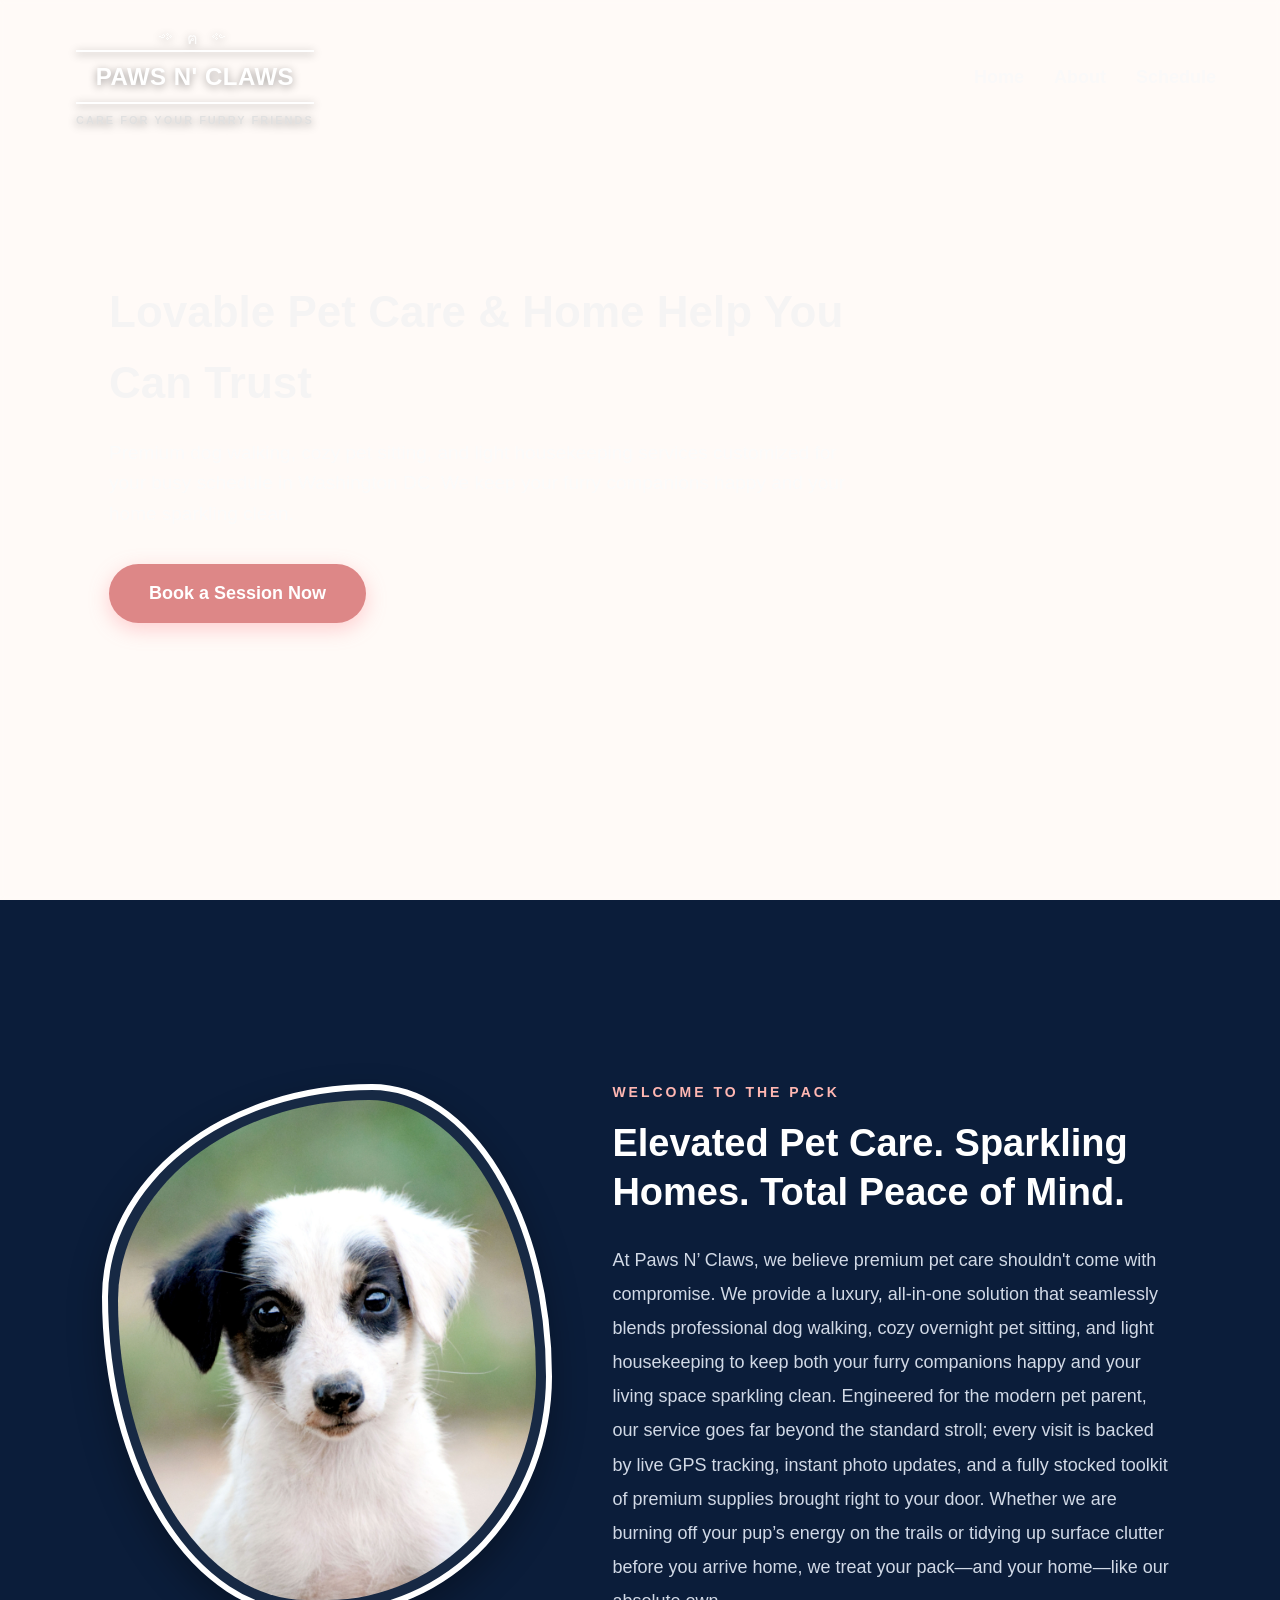
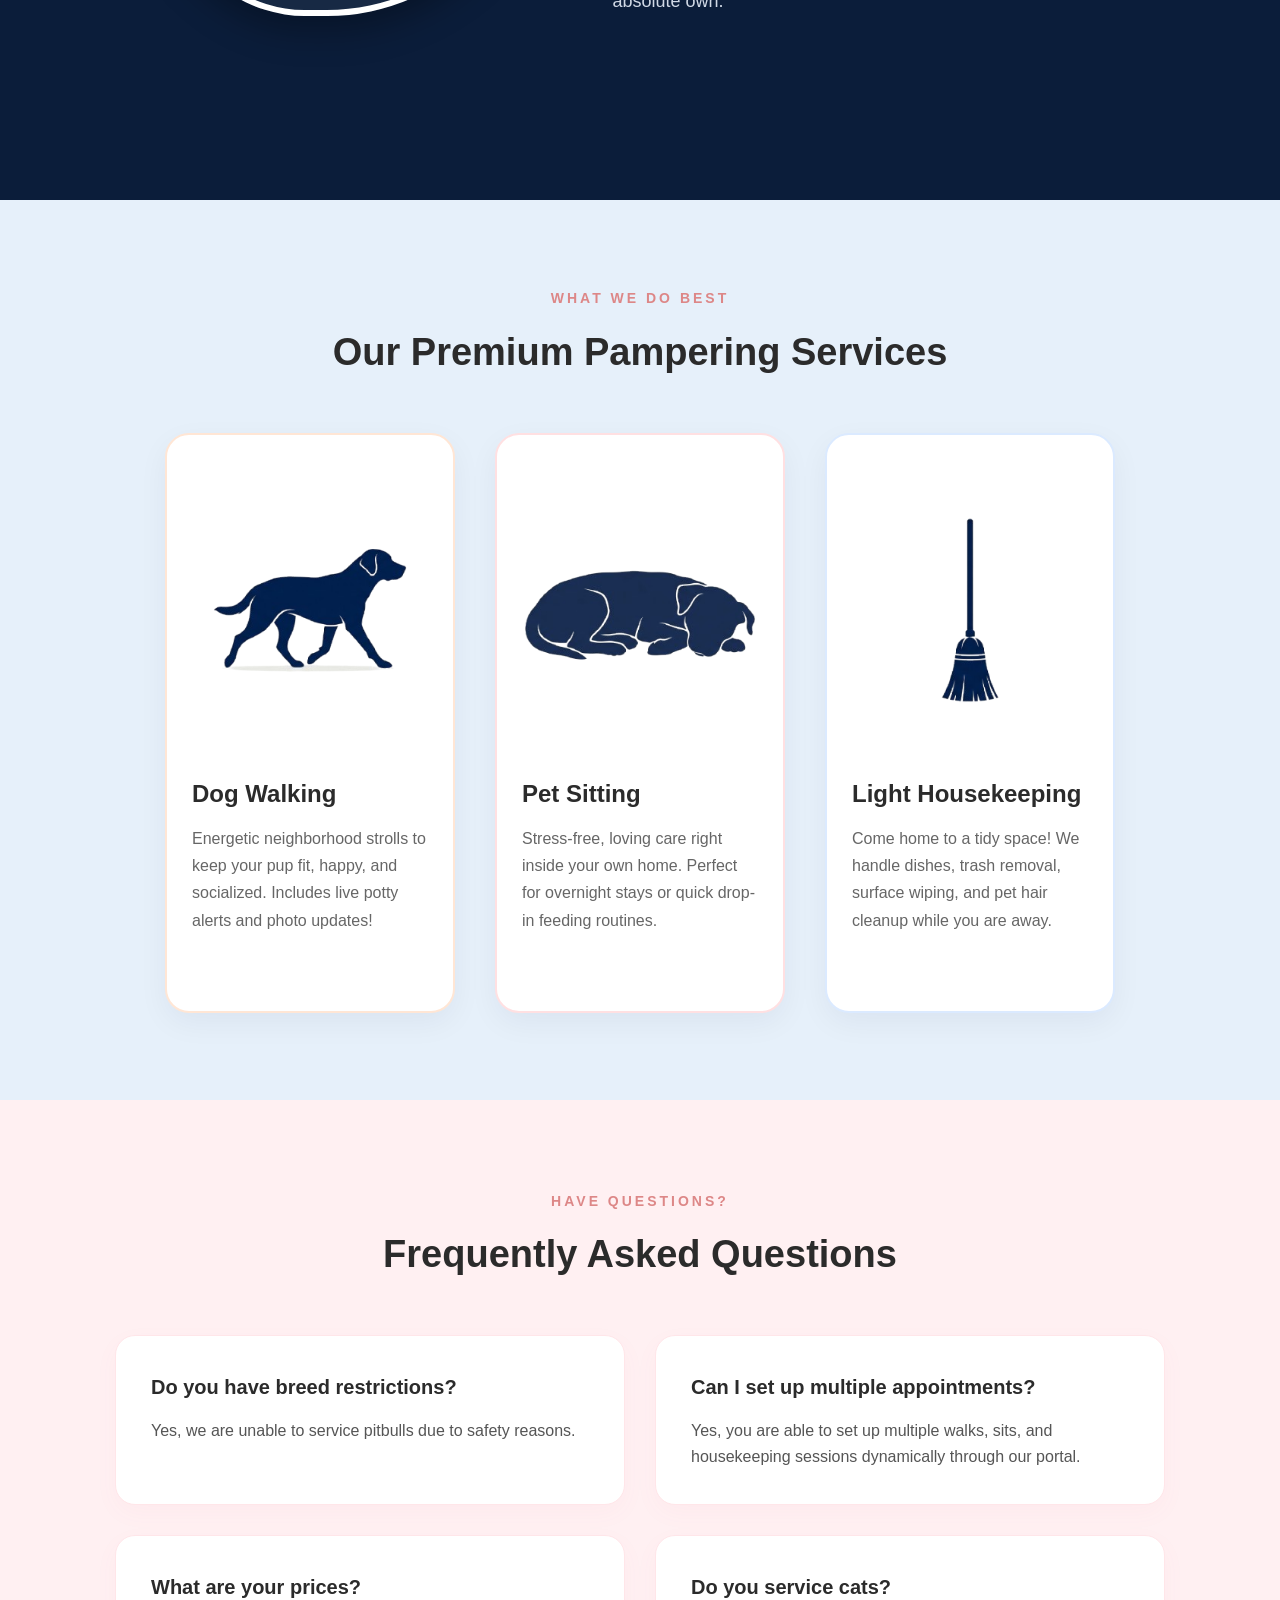
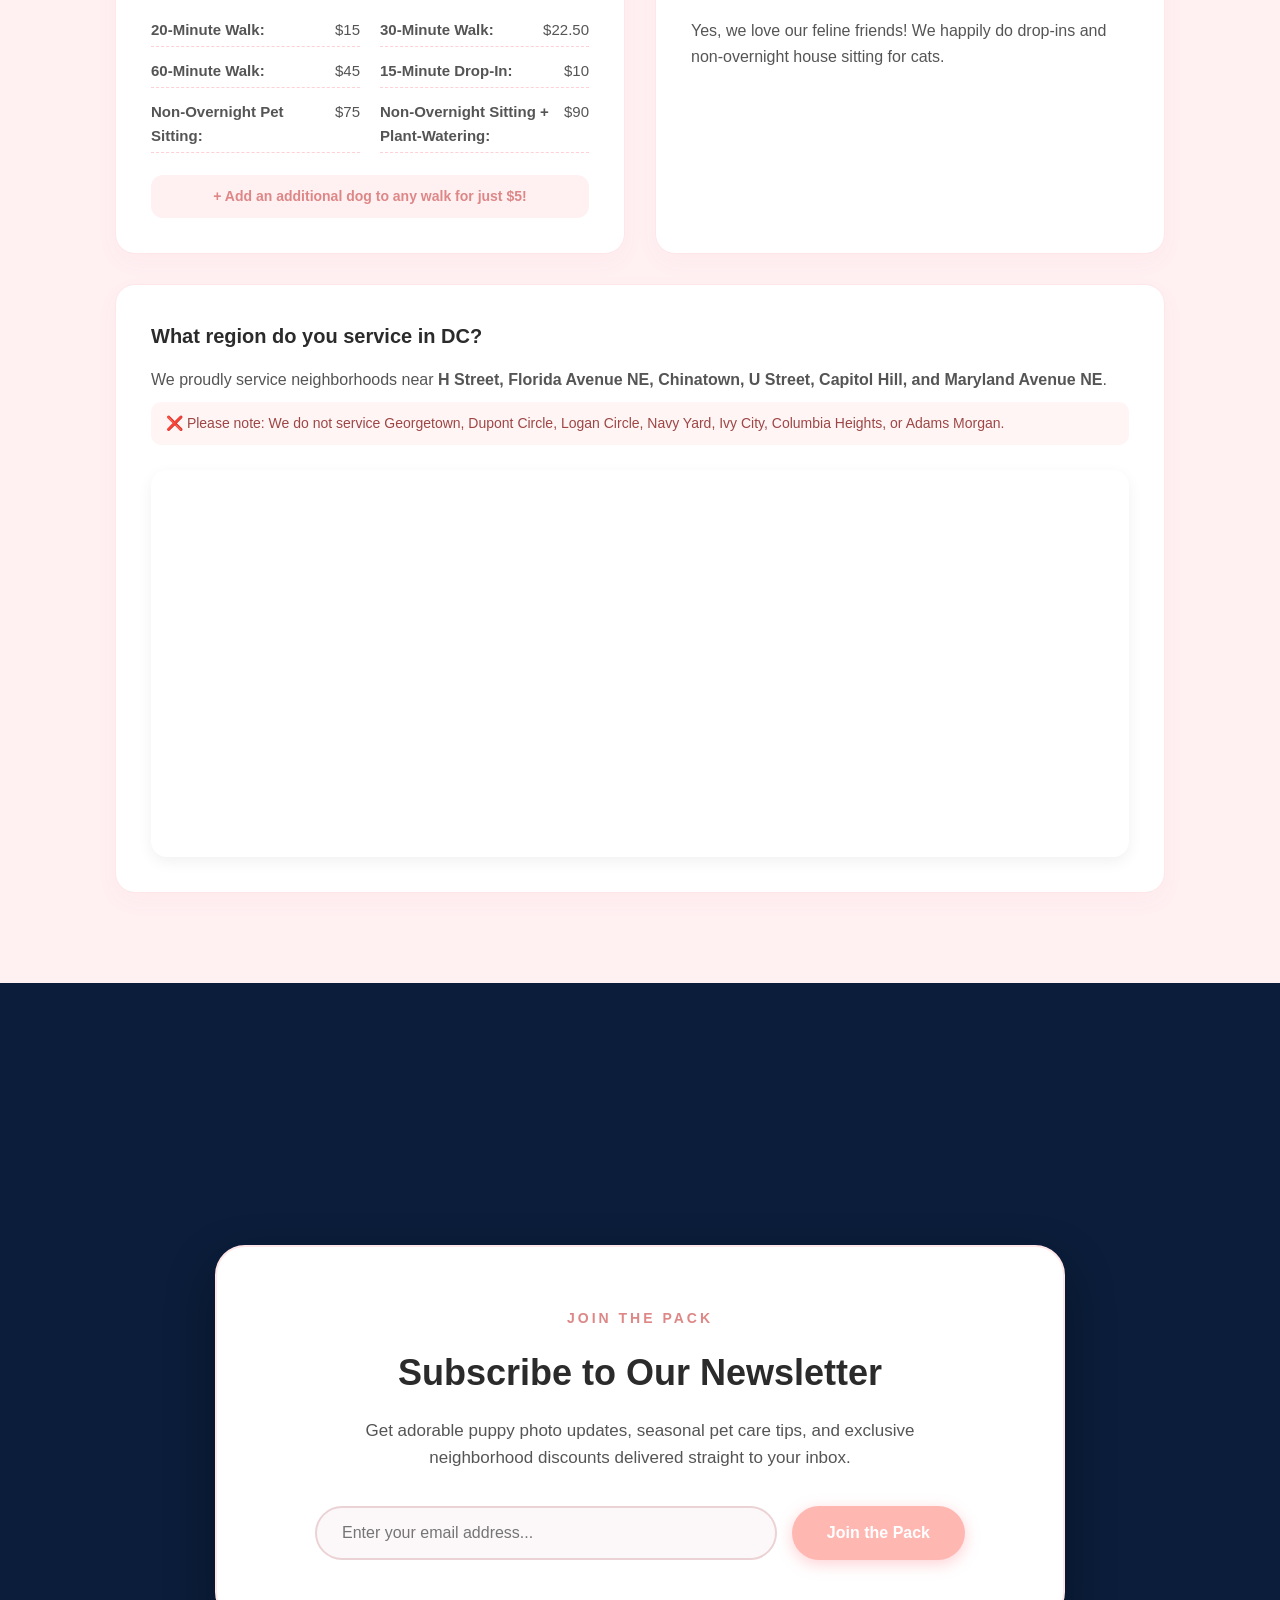
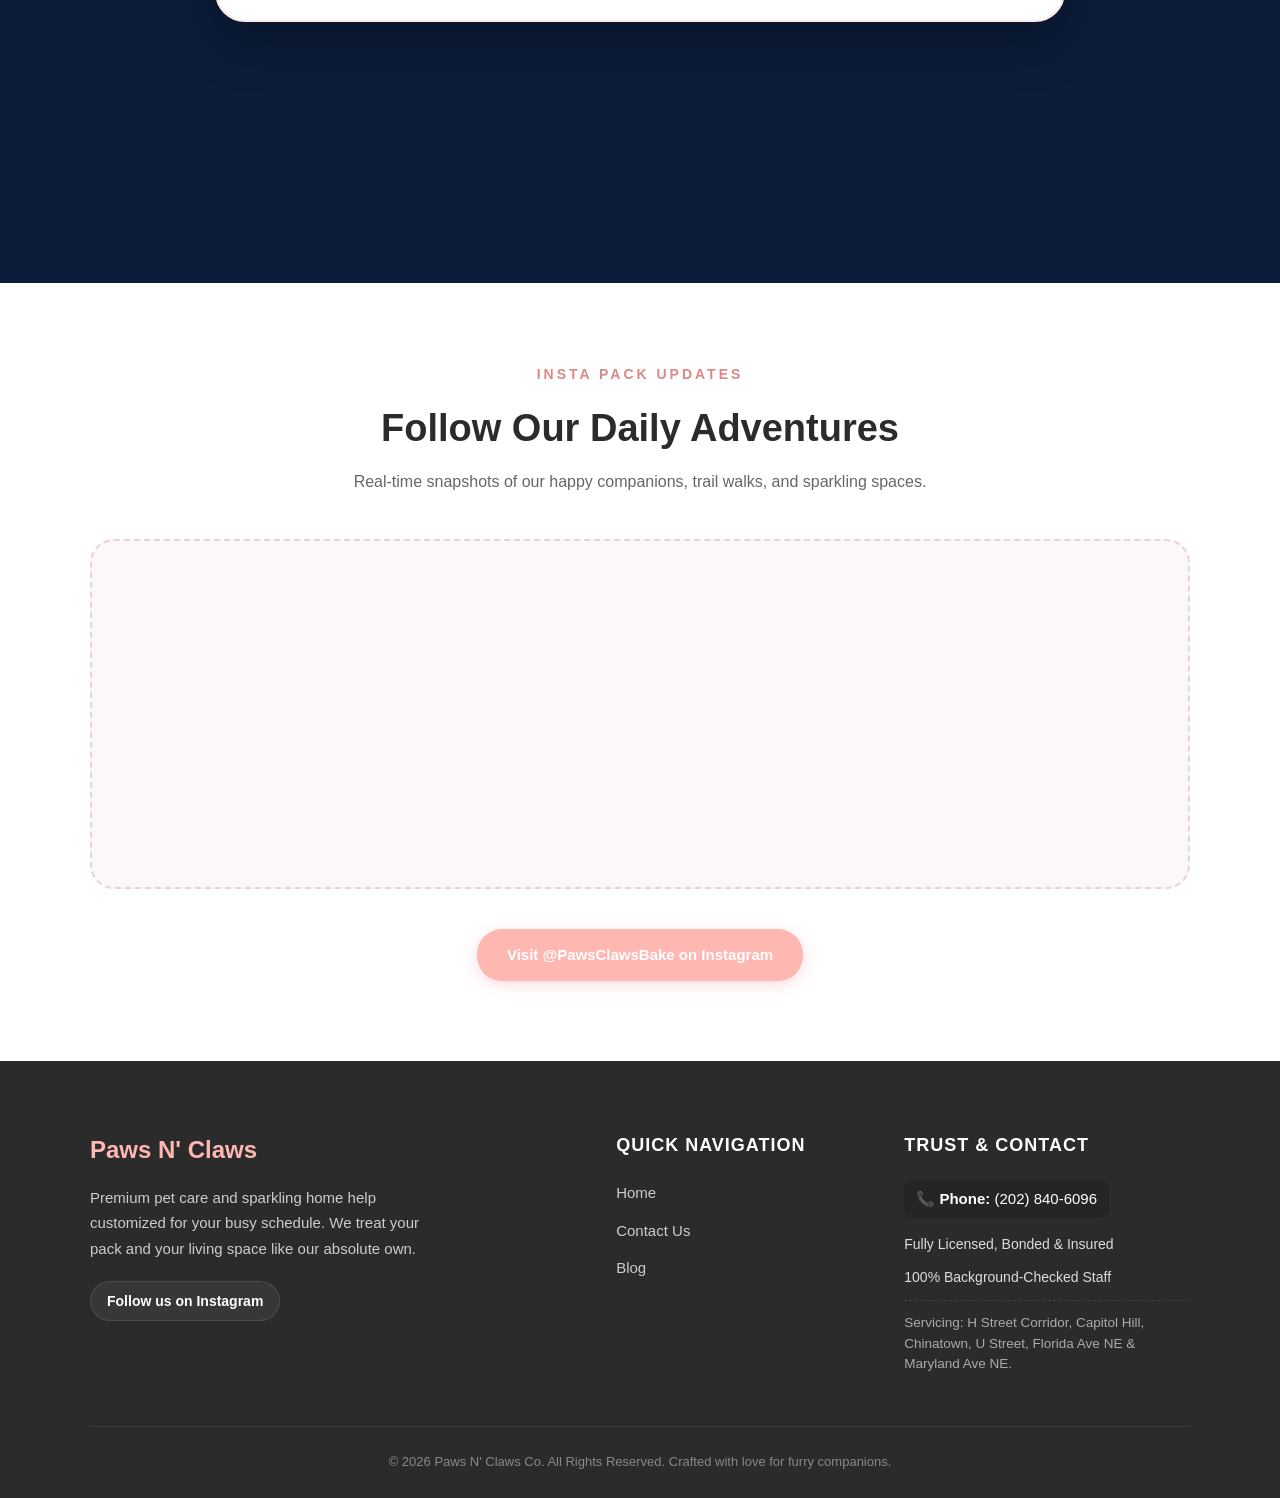
==== index.html @ a472d8a1 "google fix" ====
<!DOCTYPE html>
<html lang="en">
<head>
    <meta charset="UTF-8">
    <meta name="viewport" content="width=device-width, initial-scale=1.0">
    <title>Paws N' Claws | Premium Pet Care & Housekeeping in Washington DC</title>
    <link rel="stylesheet" href="style.css">
    <!-- START GOOGLE SEARCH ICON & LOGO SCHEMA -->
<!-- 1. Tells browsers and mobile Google search to display your cartoon Bichon icon -->
<link rel="icon" href="https://pawsclawswalk.com/logo.png" type="image/png">
<link rel="apple-touch-icon" href="https://pawsclawswalk.com/logo.png">

<!-- 2. Tells Google's search bots exactly what your official brand asset is -->
<script type="application/ld+json">
{
  "@context": "https://schema.org",
  "@type": "Organization",
  "name": "Paws N' Claws",
  "url": "https://pawsclawswalk.com/logo.png",
  "logo": "https://pawsclawswalk.com/logo.png"
}
</script>
<!-- END GOOGLE SEARCH ICON & LOGO SCHEMA -->

</head>
<body>

    <!-- 1. NAVIGATION BAR LAYER -->
    <nav class="navbar">
        <!-- Text logo version (No images!) -->
        <!-- Updated Logo with Tagline underneath -->
        <!-- Updated Logo with abstract decorative swirls -->
        <a href="index.html" class="logo">
    <!-- 🌟 ADDED THE SWIRLS LAYER HERE 🌟 -->
            <span class="logo-swirls">༺ ฅ ༻</span>
    
            <span class="logo-title">Paws N' Claws</span>
            <span class="logo-tagline">Care for your furry friends</span>
        </a>
        <ul class="nav-links">
            <li><a href="index.html">Home</a></li>
            <li><a href="about.html">About</a></li>
            <li><a href="schedule.html">Schedule</a></li>
        </ul>
    </nav>

    <!-- 2. THE RESTORED VIDEO HERO BANNER -->
    <header class="full-bleed-hero">
        <video autoplay loop muted playsinline class="hero-video">
            <source src="dog-video.mp4" type="video/mp4">
            Your browser does not support the video tag.
        </video>
        
        <div class="hero-overlay-content">
            <h1>Lovable Pet Care & Home Help You Can Trust</h1>
            <p>Premium dog walking, cozy pet sitting, and light housekeeping services customized for your busy schedule in Washington DC. We keep your furry companions happy and your home sparkling clean.</p>
            <a href="schedule.html" class="pink-cta-btn">Book a Session Now</a>
        </div>
    </header>
    <!-- UPDATE SECTION: BRAND INTRODUCTION WITH IMAGE -->
<section class="brand-intro-section">
    <div class="intro-flex-wrapper">
        
        <!-- Left Side: Image Container with Funky White Frame -->
        <div class="intro-image-frame">
            <img src="puppy.jpg" alt="Adorable puppy welcome image" class="intro-img">
        </div>
        
        <!-- Right Side: Structured Brand Text Box -->
        <div class="intro-text-box">
            <span class="section-eyebrow">WELCOME TO THE PACK</span>
            <h2 class="intro-heading">Elevated Pet Care. Sparkling Homes. Total Peace of Mind.</h2>
            <p class="intro-text">
                At Paws N’ Claws, we believe premium pet care shouldn't come with compromise. We provide a luxury, all-in-one solution that seamlessly blends professional dog walking, cozy overnight pet sitting, and light housekeeping to keep both your furry companions happy and your living space sparkling clean. Engineered for the modern pet parent, our service goes far beyond the standard stroll; every visit is backed by live GPS tracking, instant photo updates, and a fully stocked toolkit of premium supplies brought right to your door. Whether we are burning off your pup’s energy on the trails or tidying up surface clutter before you arrive home, we treat your pack—and your home—like our absolute own.
            </p>
        </div>

    </div>
</section>


    <!-- 3. MAIN SECTION CONTENT LAYOUT -->
    <main class="girly-stack-container">
        
        

        <!-- SECTION 6: THREE CORE SERVICES OFFERED (PASTEL BLUE FULL SCREEN) -->
<section class="pastel-services-section">
    <div class="services-container">
        
        <span class="section-eyebrow">WHAT WE DO BEST</span>
        <h2 class="section-title">Our Premium Pampering Services</h2>
        
        <div class="services-grid">
            <!-- Card 1: Dog Walking -->
            <div class="service-card card-orange">
                <div class="service-card-image-wrap">
                    <img src="dogwalking.png" alt="Happy white Bichon Frise ready for a walk" class="service-card-img">
                </div>
                <h3>Dog Walking</h3>
                <p>Energetic neighborhood strolls to keep your pup fit, happy, and socialized. Includes live potty alerts and photo updates!</p>
            </div>
            
            <!-- Card 2: Pet Sitting -->
            <div class="service-card card-pink">
                <div class="service-card-image-wrap">
                    <img src="dogsleeping.png" alt="Cozy brown poodle relaxing at home" class="service-card-img">
                </div>
                <h3>Pet Sitting</h3>
                <p>Stress-free, loving care right inside your own home. Perfect for overnight stays or quick drop-in feeding routines.</p>
            </div>
            
            <!-- Card 3: Light Housekeeping -->
            <div class="service-card card-blue">
                <div class="service-card-image-wrap">
                    <img src="broom.png" alt="Cute dog sitting in a clean, bright room by a window" class="service-card-img">
                </div>
                <h3>Light Housekeeping</h3>
                <p>Come home to a tidy space! We handle dishes, trash removal, surface wiping, and pet hair cleanup while you are away.</p>
            </div>
        </div>

    </div>
</section>
<!-- SECTION 7: LUXURY BRAND FAQ GRID -->
<section class="faq-section">
    <div class="faq-container">
        <span class="section-eyebrow">HAVE QUESTIONS?</span>
        <h2 class="section-title">Frequently Asked Questions</h2>
        
        <div class="faq-grid">
            <!-- Question 1 -->
            <div class="faq-card">
                <h3>Do you have breed restrictions?</h3>
                <p>Yes, we are unable to service pitbulls due to safety reasons.</p>
            </div>
            
            <!-- Question 2 -->
            <div class="faq-card">
                <h3>Can I set up multiple appointments?</h3>
                <p>Yes, you are able to set up multiple walks, sits, and housekeeping sessions dynamically through our portal.</p>
            </div>
            
            <!-- Question 3 -->
            <div class="faq-card">
                <h3>What are your prices?</h3>
                <div class="price-table">
                    <p><strong>20-Minute Walk:</strong> $15</p>
                    <p><strong>30-Minute Walk:</strong> $22.50</p>
                    <p><strong>60-Minute Walk:</strong> $45</p>
                    <p><strong>15-Minute Drop-In:</strong> $10</p>
                    <p><strong>Non-Overnight Pet Sitting:</strong> $75</p>
                    <p><strong>Non-Overnight Sitting + Plant-Watering:</strong> $90</p>
                    <span class="price-badge">+ Add an additional dog to any walk for just $5!</span>
                </div>
            </div>
            
            <!-- Question 4 -->
            <div class="faq-card">
                <h3>Do you service cats?</h3>
                <p>Yes, we love our feline friends! We happily do drop-ins and non-overnight house sitting for cats.</p>
            </div>
            
            <!-- Question 5: DC Coverage & Map Region -->
<div class="faq-card faq-wide-card">
    <h3>What region do you service in DC?</h3>
    <p>
        We proudly service neighborhoods near <strong>H Street, Florida Avenue NE, Chinatown, U Street, Capitol Hill, and Maryland Avenue NE</strong>.
    </p>
    <p class="service-exclusion">
        ❌ Please note: We do not service Georgetown, Dupont Circle, Logan Circle, Navy Yard, Ivy City, Columbia Heights, or Adams Morgan.
    </p>
    
    <!-- 🌟 YOUR LIVE LIVE GOOGLE MAP EMBED 🌟 -->
    <div class="faq-map-wrapper">
        <iframe src="https://www.google.com/maps/embed?pb=!1m18!1m12!1m3!1d6210.142385596802!2d-77.00930782846413!3d38.899487262267755!2m3!1f0!2f0!3f0!3m2!1i1024!2i768!4f13.1!3m3!1m2!1s0x89b7b83dc10baf9f%3A0x30c02a1e3178ed41!2sH%20Street%20Corridor%2C%20Washington%2C%20DC%2020002!5e0!3m2!1sen!2sus!4v1793302307791!5m2!1sen!2sus" 
                width="100%" 
                height="380" 
                style="border:0;" 
                allowfullscreen="" 
                loading="lazy" 
                referrerpolicy="strict-origin-when-cross-origin">
        </iframe>
    </div>
</div>

        </div>
    </div>
</section>
<!-- SECTION 8: PASTEL CLUB NEWSLETTER CAPTURE (FULL SCREEN DEEP BLUE) -->
<section class="newsletter-section">
    <div class="newsletter-container">
        
        <div class="newsletter-card">
            <span class="section-eyebrow">JOIN THE PACK</span>
            <h2>Subscribe to Our Newsletter</h2>
            <p>Get adorable puppy photo updates, seasonal pet care tips, and exclusive neighborhood discounts delivered straight to your inbox.</p>
            
            <form class="newsletter-form" action="#" method="POST" onsubmit="event.preventDefault(); alert('Yay! Welcome to the pack! 🐾');">
                <input type="email" placeholder="Enter your email address..." required class="newsletter-input">
                <button type="submit" class="newsletter-submit-btn">Join the Pack</button>
            </form>
        </div>

    </div>
</section>
<!-- SECTION 9: LIVE INSTAGRAM STREAMING GRID (PASTEL CANVAS) -->
<section class="live-gallery-section">
    <div class="gallery-container">
        <span class="section-eyebrow">INSTA PACK UPDATES</span>
        <h2 class="section-title">Follow Our Daily Adventures</h2>
        <p class="gallery-subtext">Real-time snapshots of our happy companions, trail walks, and sparkling spaces.</p>
        
        <!-- 🌟 THE LIVE ELFSIGHT INSTAGRAM FEED INTEGRATION 🌟 -->
<div class="instagram-feed-wrapper">
    <!-- Fixed: Swapped to static platform delivery with core bypass, removed lazy load lock -->
    <script src="https://static.elfsight.com/platform/platform.js" data-use-service-core defer></script>
    <div class="elfsight-app-13cb32df-a3bf-4707-b1ba-cdf72721a1c7"></div>
</div>



        
        <!-- Follow button link back to your exact profile handle -->
        <a href="https://instagram.com" target="_blank" class="gallery-follow-btn">
            Visit @PawsClawsBake on Instagram
        </a>
    </div>
</section>

<!-- ==========================================
   4. SITE FOOTER BRAND STRIP
   ========================================== -->
<footer class="site-footer">
    <div class="footer-container">
        
        <!-- Column 1: Brand Info & Updated Instagram Profile Link -->
        <div class="footer-brand-col">
            <a href="index.html" class="footer-logo">Paws N' Claws</a>
            <p>Premium pet care and sparkling home help customized for your busy schedule. We treat your pack and your living space like our absolute own.</p>
            
            <!-- 📸 RE-CONNECTED INSTAGRAM BUTTON -->
            <a href="https://instagram.com" target="_blank" class="footer-social-link">
                Follow us on Instagram
            </a>
        </div>
        
        <!-- Column 2: Quick Navigation Menu -->
        <div class="footer-links-col">
            <h4>Quick Navigation</h4>
            <ul>
                <li><a href="index.html">Home</a></li>
                <li><a href="mailto:pawsclawsbake@gmail.com">Contact Us</a></li>
                <li><a href="blog.html">Blog</a></li>
            </ul>
        </div>
        
        <!-- Column 3: Trust, Safety & DC Phone Number -->
        <div class="footer-safety-col">
            <h4>Trust & Contact</h4>
            <p class="footer-phone">📞 <strong>Phone:</strong> (202) 840-6096</p>
            <p>Fully Licensed, Bonded & Insured</p>
            <p>100% Background-Checked Staff</p>
            <p class="footer-region-text">Servicing: H Street Corridor, Capitol Hill, Chinatown, U Street, Florida Ave NE & Maryland Ave NE.</p>
        </div>
        
    </div>
    
    <!-- Bottom Row: Trademark Copyright Ribbon -->
    <div class="footer-bottom-bar">
        <p>&copy; 2026 Paws N' Claws Co. All Rights Reserved. Crafted with love for furry companions.</p>
    </div>
</footer>








    </main>

</body>
</html>
---- style.css ----
/* ==========================================================================
   PAWS N' CLAWS — GIRLY, PASTEL & STACKED BRAND STYLE SYSTEM
   Combines Original Dashboard/Tracker Logic with a Modern Premium Aesthetic
   ========================================================================== */

:root {
  --primary-pink: #ffb7b2;
  --white: #f5f4f4;
  --dark-pink: #dd8787;
  --pastel-rose: #fff0f1;
  --pastel-cream: #fffaf6;
  --text-charcoal: #fbfbfb;
  --pure-white: #ffffff;
  
  --orange-accent: #ffd3b6;
  --blue-accent: #d4f0f0;
  --green-accent: #b5ead7;
  --purple-accent: #e2f0cb;
}

/* ==========================================
   1. GLOBAL STYLES & FONTS
   ========================================== */
* {
    margin: 0;
    padding: 0;
    box-sizing: border-box;
}

body {
    font-family: 'Quicksand', 'Nunito', 'Segoe UI', sans-serif;
    background-color: var(--pastel-cream);
    color: var(--text-charcoal);
    line-height: 1.6;
}

p {
    font-size: 16px;
    color: #6a5a59;
}

/* ==========================================
   2. SHARED NAVIGATION BAR STYLE
   ========================================== */
.navbar {
    display: flex;
    justify-content: space-between;
    align-items: center;
    padding: 20px 5%;
     /* 🔴 THE FIXES TO MAKE IT INVISIBLE & FLOAT 🔴 */
    background-color: transparent; /* Forces the browser color to vanish */
    position: absolute;            /* Sits the navbar right over your background content */
    top: 0;
    left: 0;
    width: 100%;
    box-sizing: border-box;        /* Stops the 5% padding from stretching the bar too wide */
    z-index: 1000;                 /* Keeps it layered on top of images/text */
}

/* 🌟 THE BRAND BADGE CONTAINER 🌟 */
/* THE BRAND BADGE CONTAINER */
.logo {
    text-decoration: none;
    display: flex;
    flex-direction: column;    
    align-items: center;       
    text-align: center;
    padding: 6px 12px;
    filter: drop-shadow(0px 2px 4px rgba(0, 0, 0, 0.4));
    transition: transform 0.3s ease;
}

/* 🌟 STYLING FOR THE FANCY SWIRLS ABOVE THE TOP LINE 🌟 */
.logo-swirls {
    color: rgba(255, 255, 255, 0.85); /* Pure elegant off-white */
    font-size: 16px;                  /* Keep them delicate and small */
    letter-spacing: 4px;              /* Gives the curls room to breathe */
    margin-bottom: -2px;              /* Gently locks them right onto the top line */
    display: block;
    font-family: serif;               /* Forces a classic cursive flourish rendering */
}

/* THE MAIN TITLE (UNCHANGED, FRAMED BY LINES) */
.logo-title {
    color: #ffffff;
    font-weight: 800;
    font-size: 24px;
    text-transform: uppercase;
    letter-spacing: 0.5px;
    padding-top: 6px;
    padding-bottom: 6px;
    
    border-top: 2px solid #ffffff;     
    border-bottom: 2px solid #ffffff;  
    width: 100%;                       
    display: block;
    transition: letter-spacing 0.3s ease;
}

/* THE TAGLINE BELOW THE BOTTOM LINE */
.logo-tagline {
    color: #e0e0e0;            
    font-size: 11px;           
    font-weight: 600;
    text-transform: uppercase; 
    letter-spacing: 2px;       
    margin-top: 8px;           
    display: block;
}

/* Interaction animations */
.logo:hover {
    transform: translateY(-2px); 
}

.logo:hover .logo-title {
    letter-spacing: 1.5px;      
}


/* 🌟 THE FIX: Forces the nav links to sit side-by-side instead of stacking 🌟 */
.nav-links {
    display: flex;             /* Lines up the <li> items horizontally */
    align-items: center;       /* Centers them vertically with each other */
    list-style: none;          /* Removes default bullet points if you have them */
    margin: 0;
    padding: 0;
}

/* Adds breathing room between each button */
.nav-links li {
    margin-left: 30px;         /* Creates uniform spacing between your links */
}

/* Ensure your text styling remains sharp and visible */
.nav-links a {
    color: #faf9f9; 
    font-weight: 600;
    text-decoration: none;
    font-size: 18px;
    transition: color 0.3s ease;
}

.nav-links a:hover {
    color: var(--dark-pink); 
}


/* Call to Action Button (Login / Signup) */
.cta-btn {
    background-color: var(--primary-pink);
    color: white !important;
    padding: 10px 20px;
    border-radius: 25px;
    font-weight: bold;
    text-decoration: none; /* Safely removes underlines */
    transition: transform 0.2s, background-color 0.3s, box-shadow 0.2s;
    
    /* 🌟 THE FLOATING GLOW FIX 🌟 */
    /* Adds a soft pink aura that separates the button from both grass and sky */
    box-shadow: 0 4px 15px rgba(255, 139, 148, 0.4); 
}

.cta-btn:hover {
    background-color: var(--dark-pink);
    transform: scale(1.05);
    box-sizing: border-box;
    box-shadow: 0 6px 20px rgba(255, 139, 148, 0.6); /* Glow intensifies on hover */
}


/* ==========================================
   3. FULL BLEED HERO BANNER & CONTAINERS
   ========================================== */
.full-bleed-hero {
    position: relative;
    width: 100%;
    min-height: 100vh;
    display: flex;
    align-items: center;
    justify-content: flex-start; 
    margin: 0;         
    padding: 0;        
    overflow: hidden;            /* Keeps the background video inside the screen boundaries */
}

/* THE BACKGROUND VIDEO LAYER */
.hero-video {
    position: absolute;
    top: 0;
    left: 0;
    width: 100%;
    height: 100%;
    object-fit: cover;           /* Forces the video to crop and stretch like background-size: cover */
    z-index: 0;                  /* Drops it behind all overlay content and text */
}

/* THE GLASS BLUR LAYER */
.full-bleed-hero::before {
    content: '';
    position: absolute;
    top: 0;
    left: 0;
    z-index: 1;                  /* Sits directly on top of the video to apply the blur */
    width: 100%;
    height: 100%;
    backdrop-filter: blur(2px);
    background-color: rgba(255, 255, 255, 0.15); 
}

/* THE TEXT CONTAINER */
.hero-overlay-content {
    position: relative;
    z-index: 2;                  /* Sits on top of the blur layer so your text stays perfectly sharp */
    text-align: left;
    max-width: 850px;
    padding: 45px;
    border-radius: 30px;
    margin-left: 5%;             /* Aligns your text box beautifully with the padding of your navbar */
}

.hero-overlay-content h1 {
    font-size: 44px;
    color: var(--white);
    margin-bottom: 20px;
    font-weight: 800;
}

.hero-overlay-content p {
    font-size: 19px;
    color: var(--text-charcoal);
    margin-bottom: 35px;
}

.pink-cta-btn {
    font-size: 18px;
    font-weight: bold;
    color: white;
    text-decoration: none;
    background-color: var(--dark-pink);
    padding: 15px 40px;
    border-radius: 30px;
    display: inline-block;
    box-shadow: 0 6px 20px rgba(255, 139, 148, 0.4);
    transition: transform 0.2s, box-shadow 0.2s;
}

.pink-cta-btn:hover {
    transform: translateY(-3px);
    box-shadow: 0 10px 25px rgba(255, 139, 148, 0.6);
}


/* Stacking Rules */
.girly-stack-container {
    display: flex;
    flex-direction: column;
    gap: 0px;
}

.girly-section {
    padding: 90px 40px;
    text-align: center;
    max-width: 1300px;
    margin: 0 auto;
    width: 100%;
}

.section-eyebrow {
    display: block;
    font-size: 14px;
    letter-spacing: 2px;
    color: var(--dark-pink);
    font-weight: bold;
    margin-bottom: 10px;
}

.section-title {
    font-size: 34px;
    color: var(--text-charcoal);
    margin-bottom: 60px;
}

/* Old Structural Content Wrapper compatibility fallback */
.main-content {
    max-width: 1200px;
    margin: 40px auto;
    padding: 40px;
    background: var(--pure-white);
    border-radius: 24px;
    box-shadow: 0 8px 25px rgba(74, 62, 61, 0.05);
}

/* ==========================================
   5. BRAND INTRODUCTION SECTION (DARK BLUE & IMAGE)
   ========================================== */
.brand-intro-section {
    width: 100%;
    min-height: 100vh;           /* 🌟 Forces the section to fully cover the screen height */
    background-color: #0b1d3a;   /* 🌟 Elegant deep midnight/dark blue background */
    display: flex;
    align-items: center;
    justify-content: center;
    padding: 60px 8%;
    box-sizing: border-box;
    margin: 0;
}

/* Flex Container to split image and text smoothly side-by-side */
.intro-flex-wrapper {
    max-width: 1200px;
    width: 100%;
    display: flex;
    align-items: center;
    justify-content: space-between;
    gap: 60px;                  /* Generous space between frame and text */
}

/* 🌟 THE FUNKY WHITE FRAME GENERATOR 🌟 */
.intro-image-frame {
    position: relative;
    flex: 1;
    max-width: 450px;
    display: flex;
    justify-content: center;
    align-items: center;
    
    /* Custom asymmetrical corners to make the border frame feel hand-crafted and artistic */
    border-radius: 60% 40% 50% 45% / 40% 55% 45% 60%;
    border: 6px solid #ffffff;  /* Thick clean white border outline */
    padding: 10px;
    background-color: rgba(255, 255, 255, 0.05); /* Soft internal glow */
    box-shadow: 0 15px 35px rgba(0, 0, 0, 0.3); /* Strong drop shadow to lift frame off dark blue */
    overflow: hidden;           /* Clips the image cleanly into the funky border shape */
}

/* The actual image scaling properties */
.intro-img {
    width: 100%;
    height: 500px;
    object-fit: cover;          /* Crops the portrait puppy picture perfectly inside the frame */
    display: block;
    /* Forces the image itself to match the custom funky curvature of the border wrapper */
    border-radius: 60% 40% 50% 45% / 40% 55% 45% 60%; 
    transition: transform 0.5s ease;
}

/* Smooth zoom interactive hover effect on the picture inside the frame */
.intro-image-frame:hover .intro-img {
    transform: scale(1.05) rotate(1deg);
}

/* Text Container formatting rules */
.intro-text-box {
    flex: 1.2;
    text-align: left;           /* Left-aligned text balances out the layout next to an image */
}

.brand-intro-section .section-eyebrow {
    color: var(--primary-pink, #ff8b94); /* Brand pink pops beautifully against dark blue */
    font-size: 14px;
    font-weight: 800;
    text-transform: uppercase;
    letter-spacing: 3px;
    display: block;
    margin-bottom: 15px;
}

.intro-heading {
    font-size: 38px;
    color: #ffffff;             /* Crisp white text for ultimate readability */
    font-weight: 800;
    margin-bottom: 25px;
    line-height: 1.3;
}

.intro-text {
    font-size: 18px;
    color: #d1d9e6;             /* Gentle pale blue-gray tint so paragraphs look soft and luxurious */
    line-height: 1.9;
    font-weight: 400;
}

/* Mobile breakdown layout configuration */
@media (max-width: 900px) {
    .intro-flex-wrapper {
        flex-direction: column; /* Stacks image on top of text smoothly on phone displays */
        gap: 40px;
        text-align: center;
    }
    .intro-text-box {
        text-align: center;
    }
    .intro-heading {
        font-size: 28px;
    }
    .intro-img {
        height: 350px;
    }
}


/* ==========================================
   6. PREMIUM SERVICES SECTION (PASTEL BLUE FULL SCREEN)
   ========================================== */
.pastel-services-section {
    width: 100%;
    min-height: 100vh;           /* Forces the section to completely fill the screen height */
    background-color: #e6f0fa;   /* Dreamy light pastel blue background tint */
    display: flex;
    align-items: center;
    justify-content: center;
    padding: 80px 5%;
    box-sizing: border-box;
    margin: 0;
}

.services-container {
    /* 🌟 THE HORIZONTAL SQUEEZE: Keeps cards narrow so they look tall, not wide */
    max-width: 950px;           
    width: 100%;
    margin: 0 auto;
    text-align: center;
}

.pastel-services-section .section-eyebrow {
    color: var(--dark-pink, #e06d75);
    font-size: 14px;
    font-weight: 800;
    text-transform: uppercase;
    letter-spacing: 3px;
    display: block;
    margin-bottom: 12px;
}

.pastel-services-section .section-title {
    font-size: 38px;
    color: #2b2b2b;              /* Dark charcoal text color for high readability */
    font-weight: 800;
    margin-bottom: 50px;
}

/* 3-Column structural alignment grid */
.services-grid {
    display: grid;
    grid-template-columns: repeat(3, 1fr); /* Maps out 3 uniform grid blocks side-by-side */
    gap: 40px;                             /* Generous space between cards to push them narrower */
}

/* The Service Card Modules */
.service-card {
    background-color: #ffffff;   /* Pure white card backgrounds pop cleanly off pastel blue */
    border-radius: 24px;
    padding: 35px 25px;          /* Clean cushioning inside the cards */
    
    /* 🌟 VERTICAL TARGET height: Keeps them standing tall */
    height: 580px;               
    
    box-shadow: 0 10px 30px rgba(11, 29, 58, 0.05); 
    text-align: left;
    display: flex;
    flex-direction: column;
    transition: transform 0.3s ease, box-shadow 0.3s ease;
    border: 2px solid transparent; 
    box-sizing: border-box;       /* Ensures exact height accuracy */
}

/* Individual card colors using soft subtle borders to maintain the brand look */
.card-orange { border-color: #ffe6d5; }
.card-pink   { border-color: #ffe0e2; }
.card-blue   { border-color: #dbeaff; }

/* Image scaling wrapper settings */
.service-card-image-wrap {
    width: 100%;
    height: 280px;               /* Tall image display ratio inside the card */
    border-radius: 16px;
    overflow: hidden;
    margin-bottom: 25px;         
}

.service-card-img {
    width: 100%;
    height: 100%;
    object-fit: cover;           /* Fits the card imagery beautifully without squishing */
    transition: transform 0.5s ease;
}

.service-card h3 {
    font-size: 24px;             
    color: #2b2b2b;
    margin-top: 0;
    margin-bottom: 12px;         
    font-weight: 700;
}

.service-card p {
    font-size: 16px;             
    color: #666666;
    line-height: 1.7;
    margin: 0;
}

/* Card hover animation feedback */
.service-card:hover {
    transform: translateY(-12px); /* Floating lift effect */
    box-shadow: 0 20px 40px rgba(11, 29, 58, 0.1);
}

.service-card:hover .service-card-img {
    transform: scale(1.06);       /* Subtle zoom on hover */
}

/* Responsive adjustment settings for smaller viewport breakpoints */
@media (max-width: 968px) {
    .services-grid {
        grid-template-columns: 1fr; /* Stacks the cards vertically on tablet/mobile screens */
        max-width: 450px;
        margin: 0 auto;
        gap: 30px;
    }
    .pastel-services-section {
        padding: 60px 5%;
    }
    .service-card {
        height: auto;               /* Allows safety expansion on phone screens */
        min-height: 480px;
    }
}
/* ==========================================
   7. LUXURY BRAND FAQ GRID (PASTEL PINK)
   ========================================== */
.faq-section {
    width: 100%;
    min-height: 100vh;
    background-color: #fff0f2;   /* 🌟 Dreamy soft pastel pink background */
    display: flex;
    align-items: center;
    justify-content: center;
    padding: 90px 5%;
    box-sizing: border-box;
    margin: 0;
}

.faq-container {
    max-width: 1050px;
    width: 100%;
    text-align: center;
}

.faq-section .section-eyebrow {
    color: var(--dark-pink, #e06d75);
    font-size: 14px;
    font-weight: 800;
    text-transform: uppercase;
    letter-spacing: 3px;
    display: block;
    margin-bottom: 12px;
}

.faq-section .section-title {
    font-size: 38px;
    color: #2b2b2b;
    font-weight: 800;
    margin-bottom: 50px;
}

/* Two-column responsive grid layout */
.faq-grid {
    display: grid;
    grid-template-columns: repeat(2, 1fr);
    gap: 30px;
    text-align: left;
}

/* Individual FAQ cards */
.faq-card {
    background-color: #ffffff;
    border-radius: 20px;
    padding: 35px;
    box-shadow: 0 8px 25px rgba(224, 109, 117, 0.04);
    box-sizing: border-box;
    border: 1px solid #ffe6e9; /* Delicate pink-tinted outline */
}

/* Makes the region card span full width across both columns */
.faq-wide-card {
    grid-column: span 2;
}

.faq-card h3 {
    font-size: 20px;
    color: #2b2b2b;
    margin-top: 0;
    margin-bottom: 15px;
    font-weight: 700;
}

.faq-card p {
    font-size: 16px;
    color: #555555;
    line-height: 1.6;
    margin: 0;
}

/* Pricing Table Details */
.price-table {
    display: grid;
    grid-template-columns: repeat(2, 1fr);
    gap: 12px 20px;
    margin-top: 5px;
}

.price-table p {
    font-size: 15px;
    border-bottom: 1px dashed #ffd1d6;
    padding-bottom: 4px;
    display: flex;
    justify-content: space-between;
}

.price-badge {
    grid-column: span 2;
    background-color: #fff0f2;
    color: var(--dark-pink, #e06d75);
    padding: 10px 15px;
    border-radius: 12px;
    font-weight: 700;
    font-size: 14px;
    margin-top: 10px;
    text-align: center;
    display: block;
}

/* Exclusion Text Styling */
.service-exclusion {
    color: #9e4646 !important;
    background-color: #fff5f5;
    padding: 10px 15px;
    border-radius: 10px;
    margin-top: 10px !important;
    font-size: 14px !important;
    font-weight: 500;
}

/* Interactive Map Canvas Container Wrapper */
.faq-map-wrapper {
    width: 100%;
    margin-top: 25px;
    border-radius: 16px;
    overflow: hidden;
    box-shadow: 0 5px 15px rgba(0, 0, 0, 0.06);
}

/* Responsive breakpoint handling for small mobile viewports */
@media (max-width: 850px) {
    .faq-grid {
        grid-template-columns: 1fr; /* Collapses to single column stacks on tablet/mobile */
    }
    .faq-wide-card {
        grid-column: span 1;
    }
    .price-table {
        grid-template-columns: 1fr;
    }
    .price-badge {
        grid-column: span 1;
    }
}
/* ==========================================
   8. PASTEL CLUB NEWSLETTER (FULL SCREEN DEEP BLUE)
   ========================================== */
.newsletter-section {
    width: 100%;
    min-height: 100vh;           /* 🌟 Forces the section to completely fill the screen height */
    background-color: #0b1d3a;   /* 🌟 Deep elegant midnight blue to match your intro section background */
    display: flex;
    align-items: center;         /* Vertically centers the card on the screen canvas */
    justify-content: center;
    padding: 80px 5%;
    box-sizing: border-box;
    margin: 0;
}

.newsletter-container {
    max-width: 850px;            /* Keeps the layout tight and focused */
    width: 100%;
    margin: 0 auto;
}

/* The elegant newsletter box floating on the blue canvas */
.newsletter-card {
    background-color: #ffffff;   /* Pure white card pops cleanly off the midnight blue */
    border-radius: 30px;
    padding: 60px 50px;
    box-shadow: 0 20px 50px rgba(0, 0, 0, 0.3); /* Premium depth shadow */
    text-align: center;
    box-sizing: border-box;
    border: 2px solid #ffe6e9;   /* Delicate signature pink structural border accent */
}

.newsletter-card .section-eyebrow {
    color: var(--dark-pink, #e06d75);
    font-size: 14px;
    font-weight: 800;
    text-transform: uppercase;
    letter-spacing: 3px;
    display: block;
    margin-bottom: 15px;
}

.newsletter-card h2 {
    font-size: 36px;
    color: #2b2b2b;
    font-weight: 800;
    margin-top: 0;
    margin-bottom: 15px;
}

.newsletter-card p {
    font-size: 17px;
    color: #555555;
    line-height: 1.6;
    max-width: 600px;
    margin: 0 auto 35px auto;   /* Centers paragraph and separates it from the form fields */
}

/* Form layout alignment container */
.newsletter-form {
    display: flex;
    gap: 15px;                  /* Clean space between input box and the button */
    max-width: 650px;
    margin: 0 auto;
    width: 100%;
}

/* The text entry input box styling */
.newsletter-input {
    flex: 1;                    /* Stretches input to absorb all left over room */
    background-color: #fcf8f9;  /* Tiny off-pink soft pastel hue */
    border: 2px solid #ebd2d5;  /* Clean structured border boundary */
    padding: 16px 25px;
    border-radius: 30px;
    font-size: 16px;
    color: #2b2b2b;
    outline: none;
    box-sizing: border-box;
    transition: border-color 0.3s ease, box-shadow 0.3s ease;
}

/* Smooth visual glow animation when user clicks inside the box to type */
.newsletter-input:focus {
    border-color: var(--primary-pink, #ff8b94);
    box-shadow: 0 0 12px rgba(255, 139, 148, 0.25);
    background-color: #ffffff;
}

/* 🌟 THE GLOWING SIGNUP BUTTON 🌟 */
.newsletter-submit-btn {
    background-color: var(--primary-pink, #ff8b94);
    color: #ffffff;
    font-size: 16px;
    font-weight: 700;
    padding: 16px 35px;
    border: none;
    border-radius: 30px;
    cursor: pointer;
    box-sizing: border-box;
    white-space: nowrap;
    
    /* Pulls your signature glowing layout shadow aura */
    box-shadow: 0 4px 15px rgba(255, 139, 148, 0.4); 
    transition: transform 0.2s, background-color 0.3s, box-shadow 0.2s;
}

.newsletter-submit-btn:hover {
    background-color: var(--dark-pink, #e06d75);
    transform: translateY(-2px); /* Moves up subtly when hovered */
    box-shadow: 0 6px 20px rgba(255, 139, 148, 0.6); /* Glow intensifies */
}

/* Responsive breakdowns for mobile screens */
@media (max-width: 650px) {
    .newsletter-card {
        padding: 40px 20px;
    }
    .newsletter-card h2 {
        font-size: 26px;
    }
    .newsletter-form {
        flex-direction: column; /* Stacks input on top of button safely on cell phones */
        gap: 12px;
    }
    .newsletter-input, 
    .newsletter-submit-btn {
        width: 100%;            /* Force elements full-width on mobile */
    }
}
/* ==========================================
   9. LIVE INSTAGRAM GALLERY GRID
   ========================================== */
.live-gallery-section {
    width: 100%;
    min-height: 80vh;            
    background-color: #ffffff;   /* Pure white background highlights your grid artwork */
    display: flex;
    align-items: center;
    justify-content: center;
    padding: 80px 5%;
    box-sizing: border-box;
    margin: 0;
}

.gallery-container {
    max-width: 1100px;
    width: 100%;
    text-align: center;
    margin: 0 auto;
}

.live-gallery-section .section-eyebrow {
    color: var(--dark-pink, #e06d75);
    font-size: 14px;
    font-weight: 800;
    text-transform: uppercase;
    letter-spacing: 3px;
    display: block;
    margin-bottom: 12px;
}

.live-gallery-section .section-title {
    font-size: 38px;
    color: #2b2b2b;
    font-weight: 800;
    margin-bottom: 10px;
}

.gallery-subtext {
    font-size: 16px;
    color: #666666;
    margin-bottom: 45px;
}

/* WIDGET HOLDER BOX CONFIGURATION */
.instagram-feed-wrapper {
    width: 100%;
    background-color: #fcf8f9;  
    border-radius: 24px;
    border: 2px dashed #ebd2d5;  /* Playful boutique dashed border line */
    padding: 20px;
    box-sizing: border-box;
    margin-bottom: 40px;
    min-height: 350px;           /* Prevents layout jumps while pulling images from the database */
}

/* Elegant follow link accent button */
.gallery-follow-btn {
    display: inline-block;
    background-color: var(--primary-pink, #ff8b94);
    color: #ffffff;
    font-size: 15px;
    font-weight: 700;
    text-decoration: none;
    padding: 14px 30px;
    border-radius: 25px;
    box-shadow: 0 4px 15px rgba(255, 139, 148, 0.3);
    transition: transform 0.2s, background-color 0.3s, box-shadow 0.2s;
}

.gallery-follow-btn:hover {
    background-color: var(--dark-pink, #e06d75);
    transform: translateY(-2px);
    box-shadow: 0 6px 20px rgba(255, 139, 148, 0.5);
}

/* ==========================================
   10. SITE WIDE FOOTER STYLING
   ========================================== */
.site-footer {
    background-color: #2b2b2b; /* Sleek dark charcoal grounds your bright colors perfectly */
    color: #f7f7f7;            /* Soft off-white text keeps reading highly accessible */
    padding: 70px 5% 25px 5%;
    box-sizing: border-box;
    width: 100%;
    margin: 0;
}

.footer-container {
    max-width: 1100px;
    margin: 0 auto;
    display: grid;
    grid-template-columns: 2fr 1fr 1.2fr; /* Splits into 3 layout spaces automatically */
    gap: 50px;
    padding-bottom: 40px;
    border-bottom: 1px solid rgba(255, 255, 255, 0.08); /* Soft delimiter track line */
}

/* Branding Column Details */
.footer-brand-col .footer-logo {
    color: var(--primary-pink, #ff8b94); 
    font-size: 24px;
    font-weight: 800;
    text-decoration: none;
    display: inline-block;
    margin-bottom: 15px;
}

.footer-brand-col p {
    font-size: 15px;
    line-height: 1.7;
    color: #cccccc;
    max-width: 340px;
    margin: 0 0 20px 0;
}

/* INSTAGRAM FOOTER LINK INTERACTIVE STYLING */
.footer-social-link {
    color: #ffffff;
    font-size: 14px;
    font-weight: 600;
    text-decoration: none;
    display: inline-flex;
    align-items: center;
    background-color: rgba(255, 255, 255, 0.06); /* Soft capsule button fill background */
    padding: 8px 16px;
    border-radius: 20px;
    border: 1px solid rgba(255, 255, 255, 0.1);
    transition: all 0.2s ease;
}

.footer-social-link:hover {
    background-color: var(--primary-pink, #ff8b94); /* Button glows pink on hover */
    color: #ffffff;
    transform: translateY(-2px);
}

/* Headings inside footer layout columns */
.site-footer h4 {
    color: #ffffff;
    font-size: 18px;
    font-weight: 700;
    margin-top: 0;
    margin-bottom: 20px;
    text-transform: uppercase;
    letter-spacing: 1px;
}

/* Middle Navigation List Options Layout */
.footer-links-col ul {
    list-style: none;
    padding: 0;
    margin: 0;
}

.footer-links-col li {
    margin-bottom: 12px;
}

.footer-links-col a {
    color: #cccccc;
    text-decoration: none;
    font-size: 15px;
    transition: color 0.2s ease;
}

.footer-links-col a:hover {
    color: var(--primary-pink, #ff8b94); 
}

/* Right Column Safety & Region Data rules */
.footer-safety-col p {
    font-size: 14px;
    margin-bottom: 12px;
    color: #dddddd;
    line-height: 1.5;
}

/* BOLD PHONE NUMBER ADJUSTMENT */
.footer-phone {
    font-size: 15px !important;
    color: #ffffff !important;
    background-color: rgba(0, 0, 0, 0.15);
    padding: 8px 12px;
    border-radius: 8px;
    display: inline-block;
    margin-bottom: 16px !important;
}

.footer-region-text {
    color: #aaaaaa !important;
    font-size: 13.5px !important;
    border-top: 1px dashed rgba(255, 255, 255, 0.1);
    padding-top: 12px;
    margin-top: 12px;
}

/* Bottom Copyright Strip Formatting */
.footer-bottom-bar {
    max-width: 1100px;
    margin: 0 auto;
    padding-top: 25px;
    text-align: center;
}

.footer-bottom-bar p {
    font-size: 13px;
    color: #888888;
    margin: 0;
}

/* Mobile device breakdown optimizations */
@media (max-width: 850px) {
    .footer-container {
        grid-template-columns: 1fr; /* Stacks columns into clean vertical stacks on mobile */
        gap: 35px;
        text-align: center;
    }
    .footer-brand-col p {
        margin: 0 auto 20px auto;
    }
    .footer-safety-col p {
        text-align: center;
    }
}
/* ==========================================================================
   ABOUT PAGE ADDITIONS (Isolated namespace system fixes layout overrides)
   ========================================================================== */

.about-hero-banner {
    position: relative;
    width: 100%;
    height: 380px; /* 🌟 Increased height from 300px so the dog frame remains deep and roomy under the header */
    margin-top: 0px; /* 🌟 FIX: Removed the 90px gap so the banner snaps directly up to the top of the window frame */
    overflow: hidden;
    background-color: #0b1d3a;
    z-index: 1;
}

.about-hero-img {
    width: 100%;
    height: 100%;
    object-fit: cover;
    /* 🌟 FIX: Shifted from 10% to 22% so the puppy's face pushes down beautifully into clear workspace view right under the logo links */
    object-position: center 22%; 
}


/* 🌊 STYLING THE LIQUID WAVE TRANSITION 🌊 */
.wave-container {
    width: 100%;
    background: transparent;
    line-height: 0;
    margin-top: -60px; /* Pulls the wave overlay directly on top of the image bottom */
    position: relative;
    z-index: 2; /* Keeps the wave floating above the photo border layer */
}

.wave-container svg {
    position: relative;
    display: block;
    width: 100%;
    height: 60px; /* Controls the dramatic height scale of the lumpiness */
}

/* ==========================================================================
   ABOUT PAGE CONTENT STYLES (Clean Theme System Matching Homepage Dark Blue)
   ========================================================================== */

/* Full screen modern SOLID dark blue container rule */
.about-page-wrapper {
    font-family: 'Plus Jakarta Sans', sans-serif;
    color: #ffffff;
    background-color: #0b1d3a; /* Matches the home brand intro section exactly */
    min-height: calc(100vh - 70px); /* Accounts for your top navbar height */
    display: flex;
    justify-content: center;
    align-items: center;
    line-height: 1.6;
    padding: 120px 20px 60px 20px; /* Comfortable top clearance so absolute navbar text stays clear */
    box-sizing: border-box;
}

/* Restores box models only inside the main container to protect your home navbar rules */
.about-page-wrapper .about-container * {
    box-sizing: border-box;
}

/* Base structural layout container */
.about-page-wrapper .about-container {
    max-width: 1100px;
    width: 100%;
    margin: auto;
}

/* Hero elements styling rules */
.about-page-wrapper .hero-section {
    text-align: center;
    margin-bottom: 60px;
}

.about-page-wrapper .badge {
    background: rgba(255, 183, 178, 0.2);
    color: var(--primary-pink); /* Soft accent pink from your palette variables */
    border: 1px solid rgba(255, 183, 178, 0.4);
    padding: 6px 16px;
    border-radius: 20px;
    font-size: 0.85rem;
    font-weight: 700;
    letter-spacing: 1px;
    text-transform: uppercase;
    display: inline-block;
    margin-bottom: 20px;
}

.about-page-wrapper h1 {
    font-size: 2.8rem;
    font-weight: 700;
    letter-spacing: -1px;
    margin-bottom: 20px;
    margin-top: 0;
    /* Beautiful subtle text gradient moving from white to pastel pink */
    background: linear-gradient(90deg, #ffffff, var(--primary-pink));
    -webkit-background-clip: text;
    background-clip: text; 
    color: transparent;    
}

.about-page-wrapper .subtitle {
    font-size: 1.15rem;
    color: #cbd5e1;
    max-width: 800px;
    margin: 0 auto;
}

/* Isolated grids block to cleanly override homepage 3-column height conflicts */
.about-page-wrapper .services-grid {
    display: grid !important;
    grid-template-columns: repeat(auto-fit, minmax(300px, 1fr)) !important;
    gap: 30px !important;
    margin-bottom: 60px !important;
    width: 100% !important;
}

/* Original elegant translucent cards configuration */
.about-page-wrapper .card {
    background: rgba(255, 255, 255, 0.03) !important;
    border: 1px solid rgba(255, 255, 255, 0.08) !important;
    backdrop-filter: blur(12px) !important;
    -webkit-backdrop-filter: blur(12px) !important;
    border-radius: 24px !important;
    padding: 35px !important;
    height: auto !important; /* Overrides rigid 580px desktop homepage height rule */
    display: flex !important;
    flex-direction: column !important;
    transition: transform 0.3s ease, border-color 0.3s ease !important;
    width: 100% !important;
}

.about-page-wrapper .card:hover {
    transform: translateY(-5px) !important;
    border-color: rgba(255, 183, 178, 0.4) !important;
    background: rgba(255, 255, 255, 0.05) !important;
}

.about-page-wrapper .card h3 {
    font-size: 1.4rem !important;
    margin-bottom: 12px !important;
    color: #ffffff !important;
    font-weight: 700 !important;
}

.about-page-wrapper .card p {
    color: #cbd5e1 !important;
    font-size: 0.95rem !important;
    line-height: 1.6 !important;
}

/* Built-in platform custom software block banner */
.about-page-wrapper .tech-highlight {
    background: rgba(255, 183, 178, 0.1);
    border: 1px solid rgba(255, 183, 178, 0.2);
    border-radius: 24px;
    padding: 40px;
    text-align: center;
    margin-bottom: 40px;
    width: 100%;
}

.about-page-wrapper .tech-highlight h2 {
    font-size: 1.8rem;
    margin-bottom: 15px;
    color: var(--primary-pink);
    margin-top: 0;
}

.about-page-wrapper .tech-highlight p {
    color: #e2e8f0 !important;
    max-width: 850px;
    margin: 0 auto;
}

/* Multi-column layout panel for safety features */
.about-page-wrapper .features-split {
    display: grid;
    grid-template-columns: repeat(auto-fit, minmax(400px, 1fr));
    gap: 30px;
    margin-bottom: 60px;
    width: 100%;
}

.about-page-wrapper .feature-block {
    background: rgba(255, 255, 255, 0.02);
    border: 1px solid rgba(255, 255, 255, 0.05);
    border-radius: 24px;
    padding: 35px;
    width: 100%;
}

.about-page-wrapper .feature-block h3 {
    font-size: 1.3rem;
    margin-bottom: 15px;
    color: #ffffff;
    margin-top: 0;
}

.about-page-wrapper .feature-block p {
    color: #cbd5e1 !important;
    font-size: 0.95rem;
}

/* Call to action element styling rules */
.about-page-wrapper .cta-section {
    text-align: center;
    margin-top: 20px;
}

.about-page-wrapper .cta-section h2 {
    font-size: 1.6rem;
    margin-bottom: 20px;
    margin-top: 0;
    color: #ffffff;
}

.about-page-wrapper .cta-button {
    display: inline-block;
    background: var(--dark-pink);
    color: #ffffff;
    font-weight: 700;
    padding: 14px 32px;
    border-radius: 50px;
    text-decoration: none;
    transition: background 0.2s ease, transform 0.2s ease;
    box-shadow: 0 4px 20px rgba(221, 135, 135, 0.4);
}

.about-page-wrapper .cta-button:hover {
    background: var(--primary-pink);
    transform: scale(1.03);
    box-shadow: 0 6px 25px rgba(255, 183, 178, 0.6);
}

/* Dynamic screen responsive scale adjustments */
@media (max-width: 900px) {
    .about-page-wrapper .features-split { grid-template-columns: 1fr; }
}

@media (max-width: 600px) {
    .about-page-wrapper h1 { font-size: 2.1rem; }
    .about-page-wrapper { padding: 120px 10px 40px 10px; }
    .about-page-wrapper .services-grid { grid-template-columns: 1fr !important; }
}
/* ==========================================================================
   SCHEDULE PAGE MODULES (Isolated styling to maintain header spacing)
   ========================================================================== */

.schedule-page-wrapper {
    font-family: 'Plus Jakarta Sans', sans-serif;
    color: #ffffff;
    background-color: #0b1d3a; /* Matches the brand dark blue exactly */
    min-height: calc(100vh - 70px);
    display: flex;
    justify-content: center;
    align-items: center;
    line-height: 1.6;
    padding: 140px 20px 80px 20px; /* 🌟 Pushes content down past the absolute navbar */
    box-sizing: border-box;
}

.schedule-page-wrapper * {
    box-sizing: border-box;
}

.schedule-container {
    max-width: 900px; /* Snug width tailored for your 800px wide calendar display */
    width: 100%;
    margin: auto;
}

.schedule-hero {
    text-align: center;
    margin-bottom: 40px;
}

.schedule-hero .badge {
    background: rgba(255, 183, 178, 0.2);
    color: var(--primary-pink);
    border: 1px solid rgba(255, 183, 178, 0.4);
    padding: 6px 16px;
    border-radius: 20px;
    font-size: 0.85rem;
    font-weight: 700;
    letter-spacing: 1px;
    text-transform: uppercase;
    display: inline-block;
    margin-bottom: 20px;
}

.schedule-hero h1 {
    font-size: 2.8rem;
    font-weight: 700;
    letter-spacing: -1px;
    margin-bottom: 15px;
    margin-top: 0;
    background: linear-gradient(90deg, #ffffff, var(--primary-pink));
    -webkit-background-clip: text;
    background-clip: text;
    color: transparent;
}

.schedule-hero .subtitle {
    font-size: 1.15rem;
    color: #cbd5e1;
    max-width: 700px;
    margin: 0 auto;
}

/* Translucent container framework to hold the Acuity iframe beautifully */
.schedule-page-wrapper .booking-container {
    background: rgba(255, 255, 255, 0.03) !important;
    border: 1px solid rgba(255, 255, 255, 0.08) !important;
    backdrop-filter: blur(12px);
    -webkit-backdrop-filter: blur(12px);
    padding: 20px;
    border-radius: 24px !important; 
    max-width: 850px;
    margin: 0 auto;
    box-shadow: 0 20px 40px rgba(0, 0, 0, 0.2) !important;
    width: 100%;
}

.schedule-page-wrapper .booking-container iframe {
    border-radius: 12px;
    background: #ffffff; /* Gives the scheduling calendar a crisp white background for readability */
}

@media (max-width: 600px) {
    .schedule-page-wrapper { padding-top: 120px; }
    .schedule-hero h1 { font-size: 2.2rem; }
}
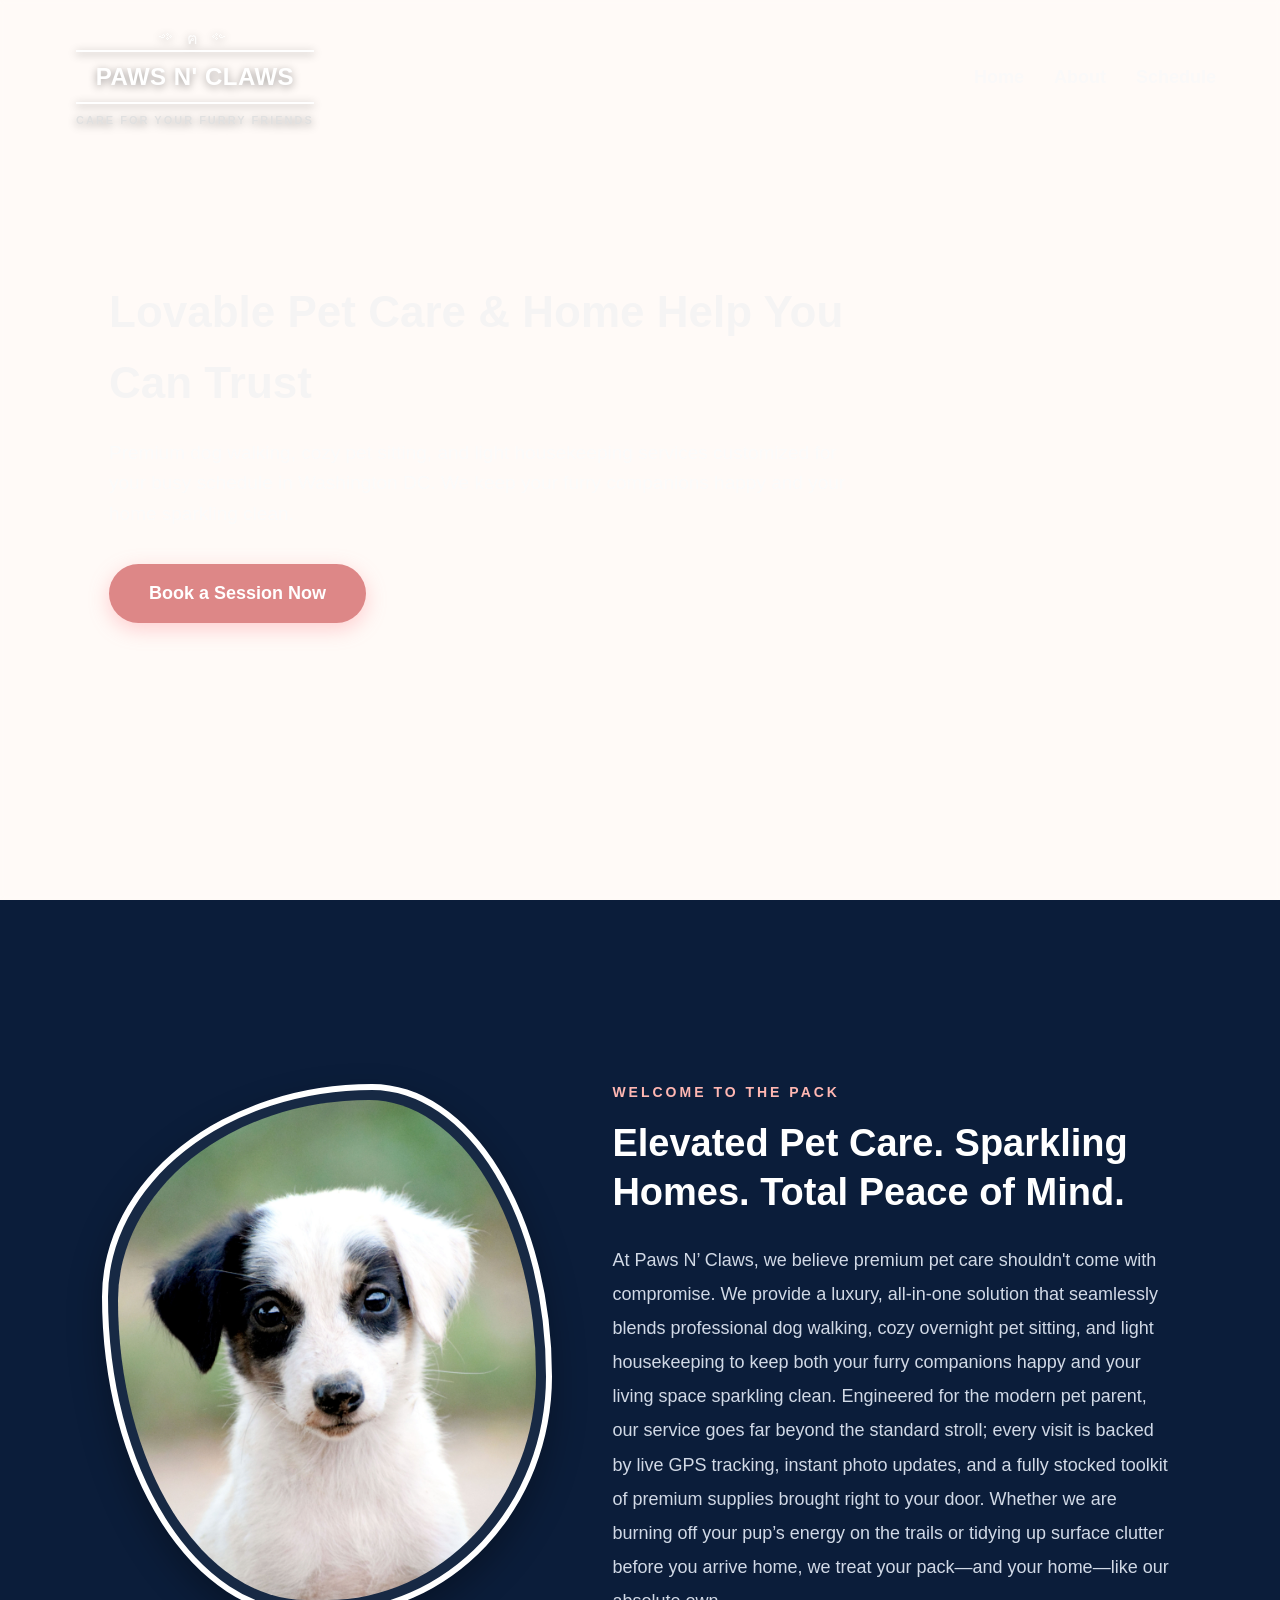
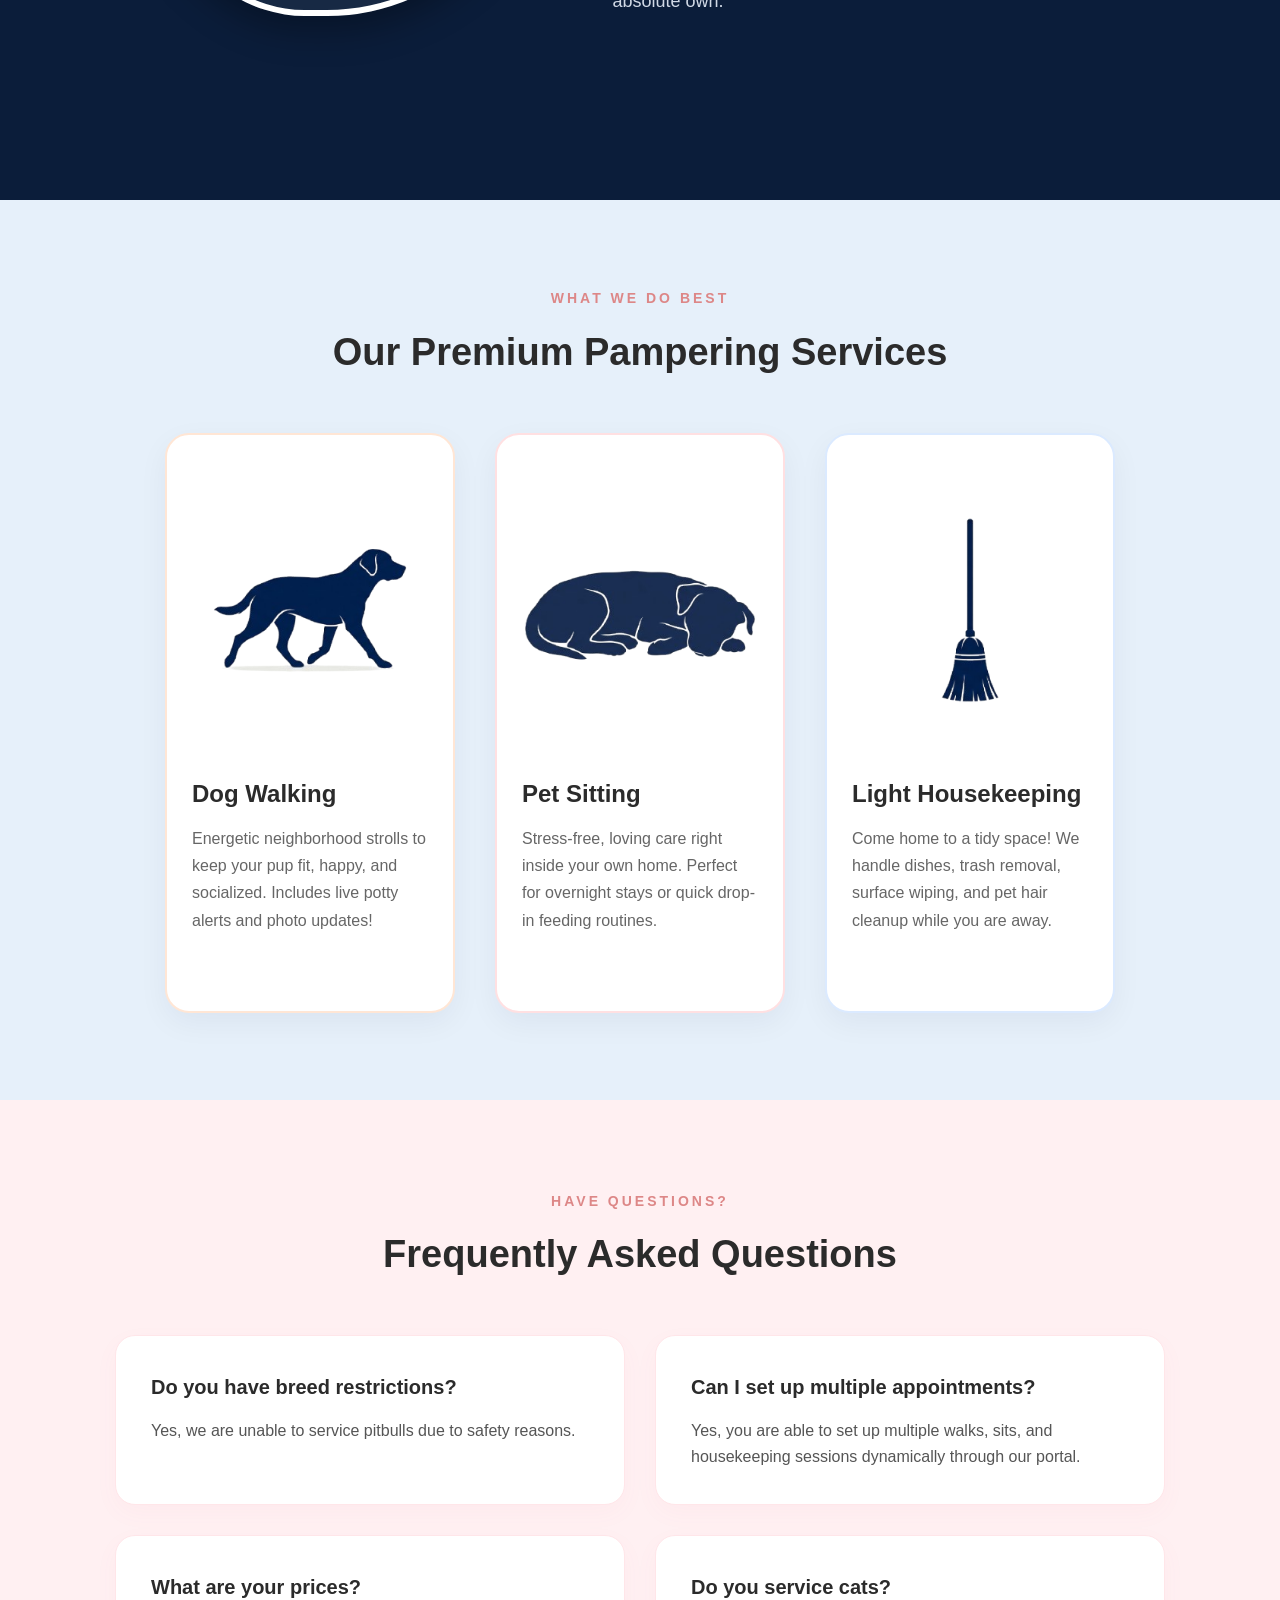
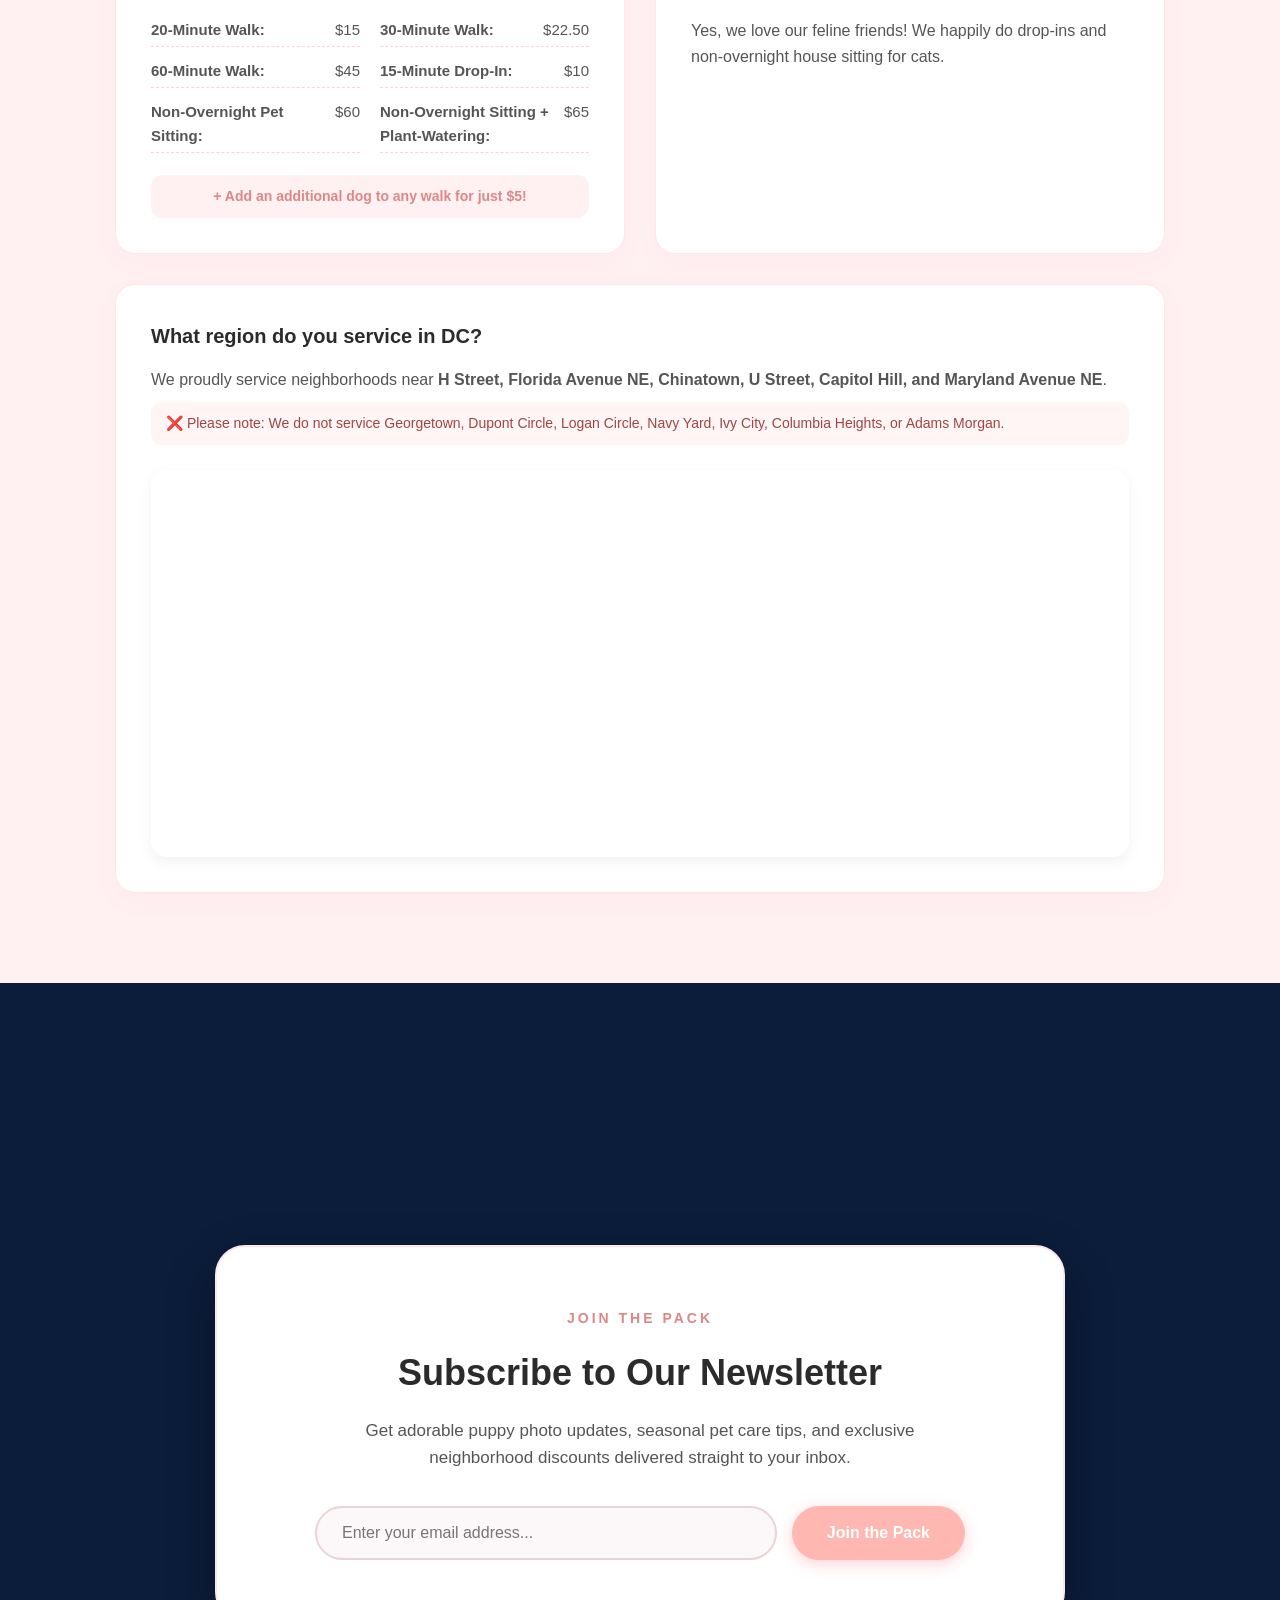
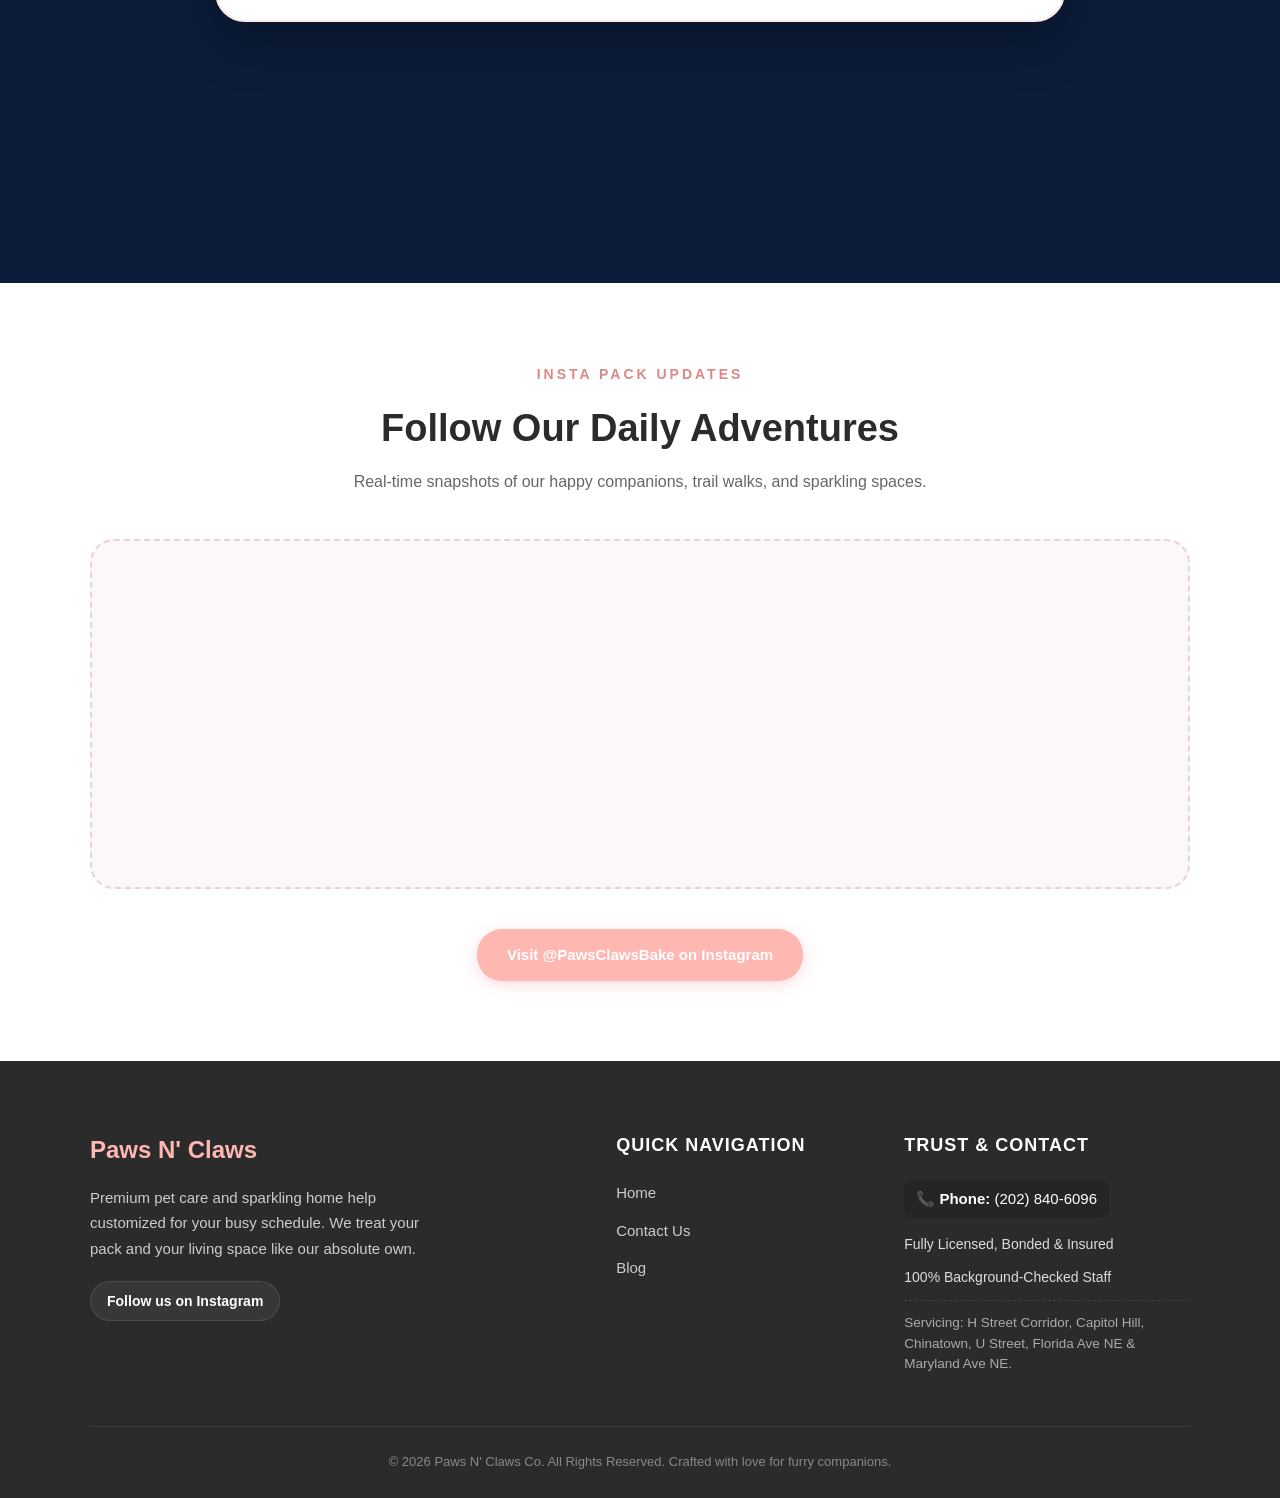
==== commit 31de8e9f: "price fix" ====
--- a/index.html
+++ b/index.html
@@ -149,8 +149,8 @@
                     <p><strong>30-Minute Walk:</strong> $22.50</p>
                     <p><strong>60-Minute Walk:</strong> $45</p>
                     <p><strong>15-Minute Drop-In:</strong> $10</p>
-                    <p><strong>Non-Overnight Pet Sitting:</strong> $75</p>
-                    <p><strong>Non-Overnight Sitting + Plant-Watering:</strong> $90</p>
+                    <p><strong>Non-Overnight Pet Sitting:</strong> $60</p>
+                    <p><strong>Non-Overnight Sitting + Plant-Watering:</strong> $65</p>
                     <span class="price-badge">+ Add an additional dog to any walk for just $5!</span>
                 </div>
             </div>
@@ -196,8 +196,8 @@
             <h2>Subscribe to Our Newsletter</h2>
             <p>Get adorable puppy photo updates, seasonal pet care tips, and exclusive neighborhood discounts delivered straight to your inbox.</p>
             
-            <form class="newsletter-form" action="#" method="POST" onsubmit="event.preventDefault(); alert('Yay! Welcome to the pack! 🐾');">
-                <input type="email" placeholder="Enter your email address..." required class="newsletter-input">
+            <form class="newsletter-form" id="pastel-newsletter-form">
+                <input type="email" name="fields[email]" id="newsletter-email-input" placeholder="Enter your email address..." required class="newsletter-input">
                 <button type="submit" class="newsletter-submit-btn">Join the Pack</button>
             </form>
         </div>
@@ -280,7 +280,55 @@
 
 
     </main>
-
+        <!-- ... all your other HTML sections ... -->
+<script>
+document.addEventListener('DOMContentLoaded', function() {
+    const form = document.getElementById('pastel-newsletter-form');
+    
+    if (form) {
+        form.addEventListener('submit', function(e) {
+            e.preventDefault(); // Stops the page from refreshing or opening MailerLite
+
+            const emailInput = document.getElementById('newsletter-email-input');
+            const submitBtn = form.querySelector('.newsletter-submit-btn');
+            const emailValue = emailInput.value.trim();
+
+            if (!emailValue) return;
+
+            // 1. Update button visually
+            submitBtn.innerText = "Sending... 🐾";
+            submitBtn.disabled = true;
+
+            // 2. Package the data exactly how MailerLite expects it
+            const formData = new URLSearchParams();
+            formData.append('fields[email]', emailValue);
+            formData.append('ml-submit', '1');
+            formData.append('anticsrf', 'true');
+
+            // 3. Send via fetch with 'no-cors' so the browser never blocks it
+            fetch('https://assets.mailerlite.com/jsonp/2783325/forms/203721631738103350/subscribe', {
+                method: 'POST',
+                mode: 'no-cors',
+                headers: {
+                    'Content-Type': 'application/x-www-form-urlencoded'
+                },
+                body: formData.toString()
+            })
+            .then(() => {
+                // Success! Update button and clear input
+                submitBtn.innerText = "Welcome to the Pack! 🎉";
+                emailInput.value = '';
+            })
+            .catch((error) => {
+                console.error('Submission error:', error);
+                alert("Something went wrong. Please check your internet connection.");
+                submitBtn.innerText = "Join the Pack";
+                submitBtn.disabled = false;
+            });
+        });
+    }
+});
+</script>
 </body>
 </html>
 
--- a/style.css
+++ b/style.css
@@ -779,6 +779,15 @@
     box-shadow: 0 6px 20px rgba(255, 139, 148, 0.6); /* Glow intensifies */
 }
 
+/* Visual state for when the network is talking to MailerLite */
+.newsletter-submit-btn:disabled {
+    background-color: var(--dark-pink, #e06d75);
+    cursor: not-allowed;
+    transform: none;
+    box-shadow: none;
+    opacity: 0.85;
+}
+
 /* Responsive breakdowns for mobile screens */
 @media (max-width: 650px) {
     .newsletter-card {
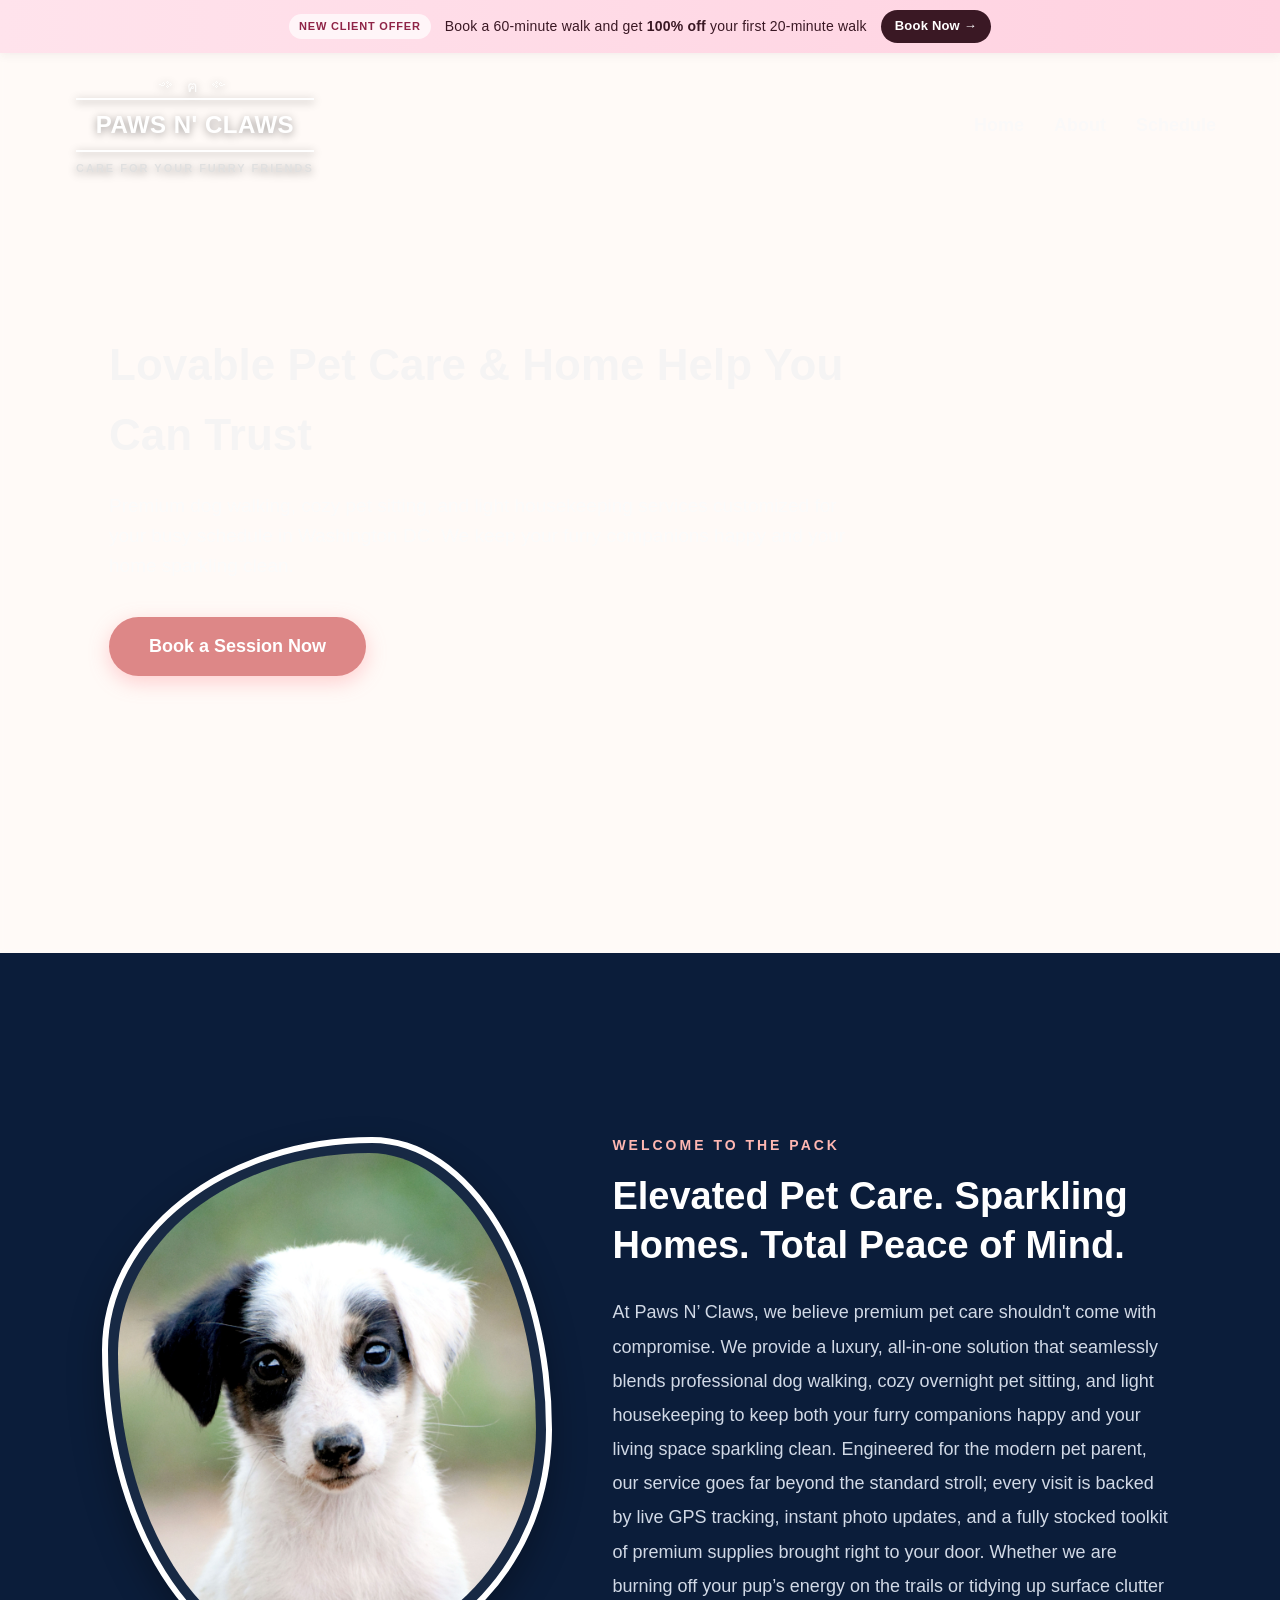
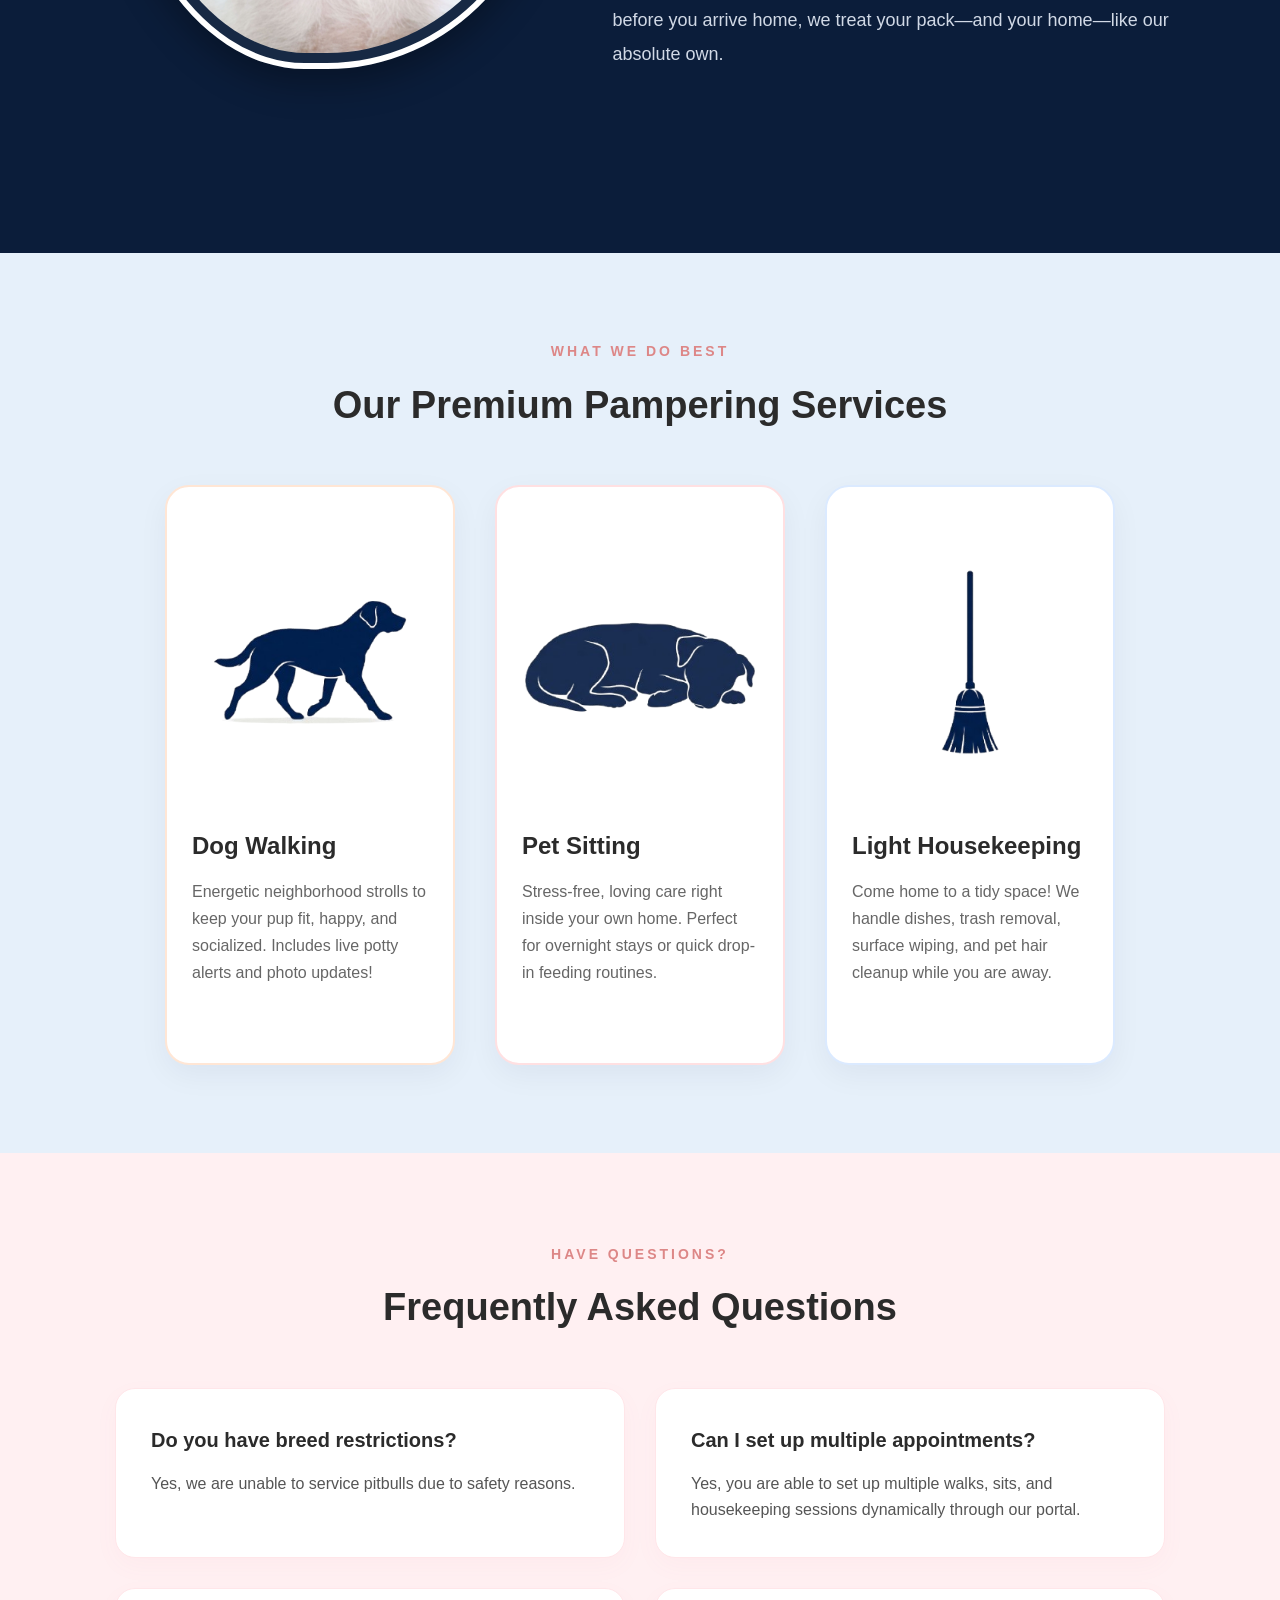
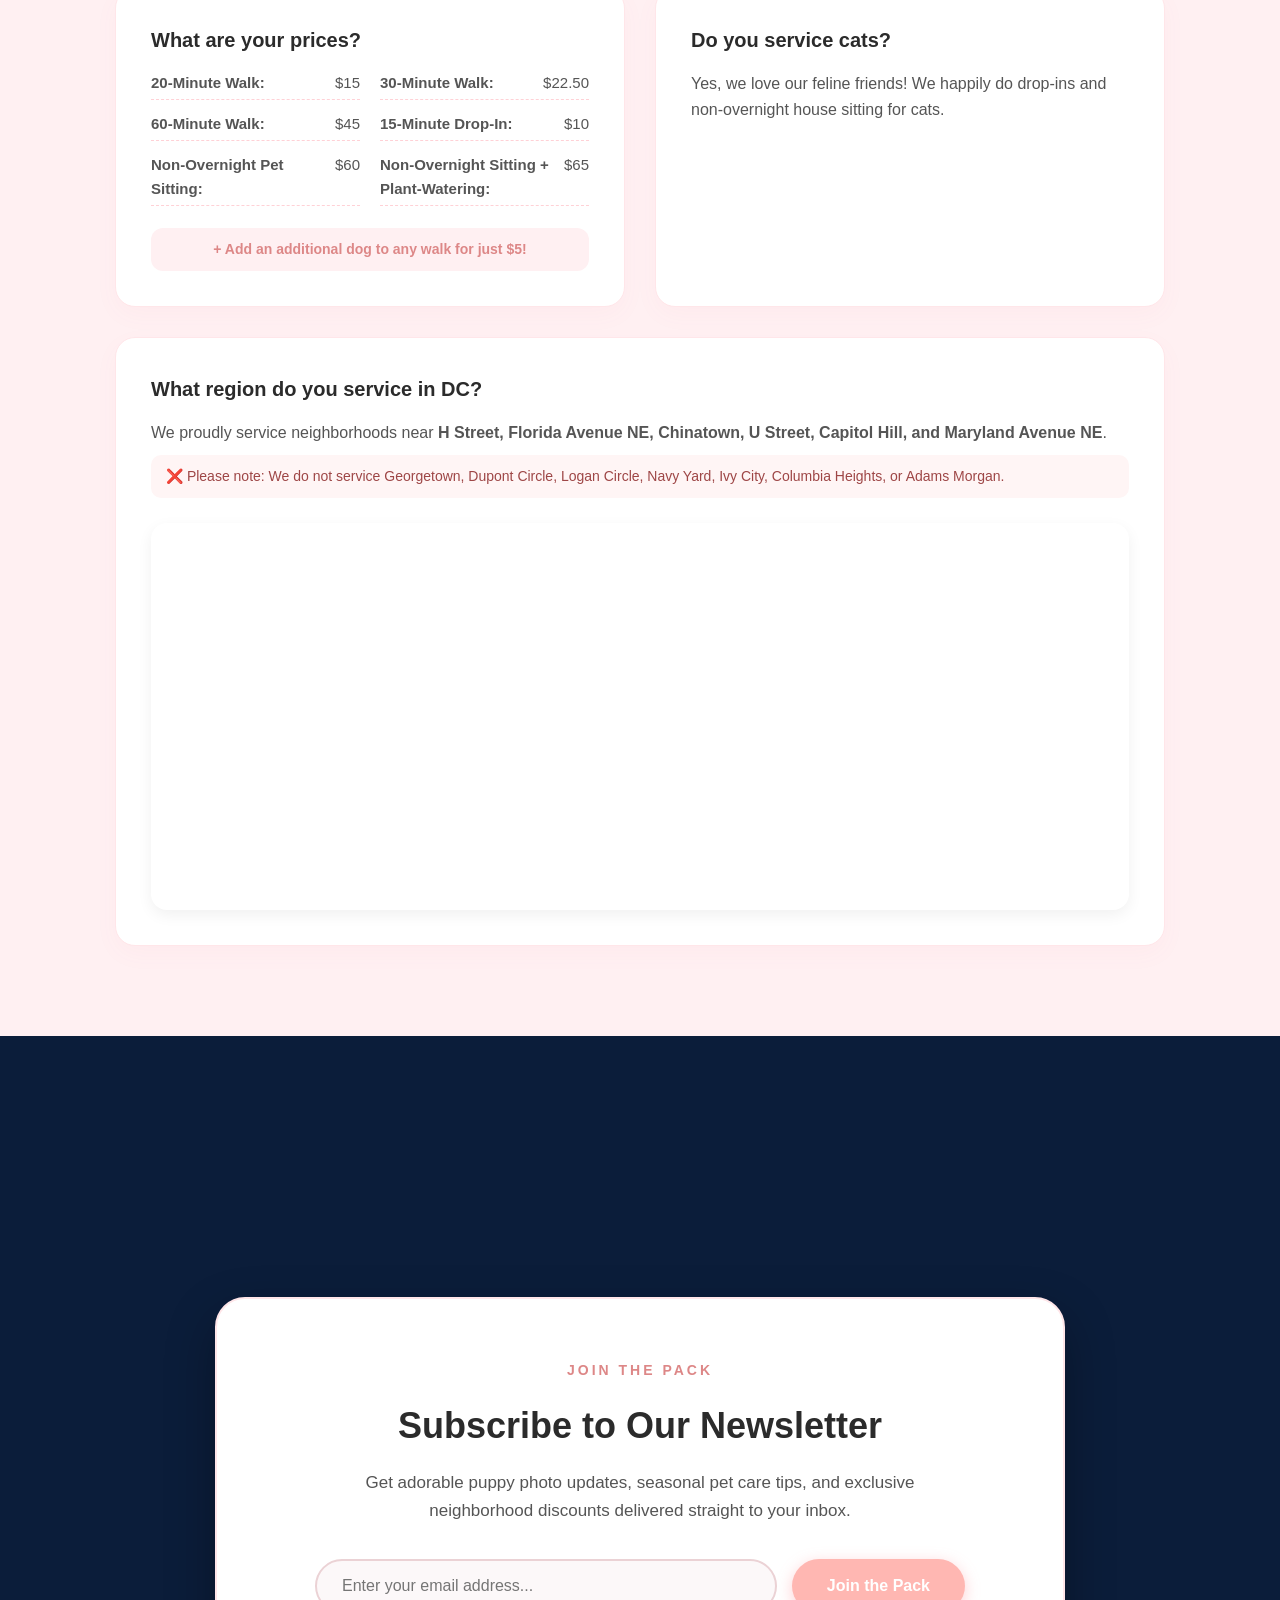
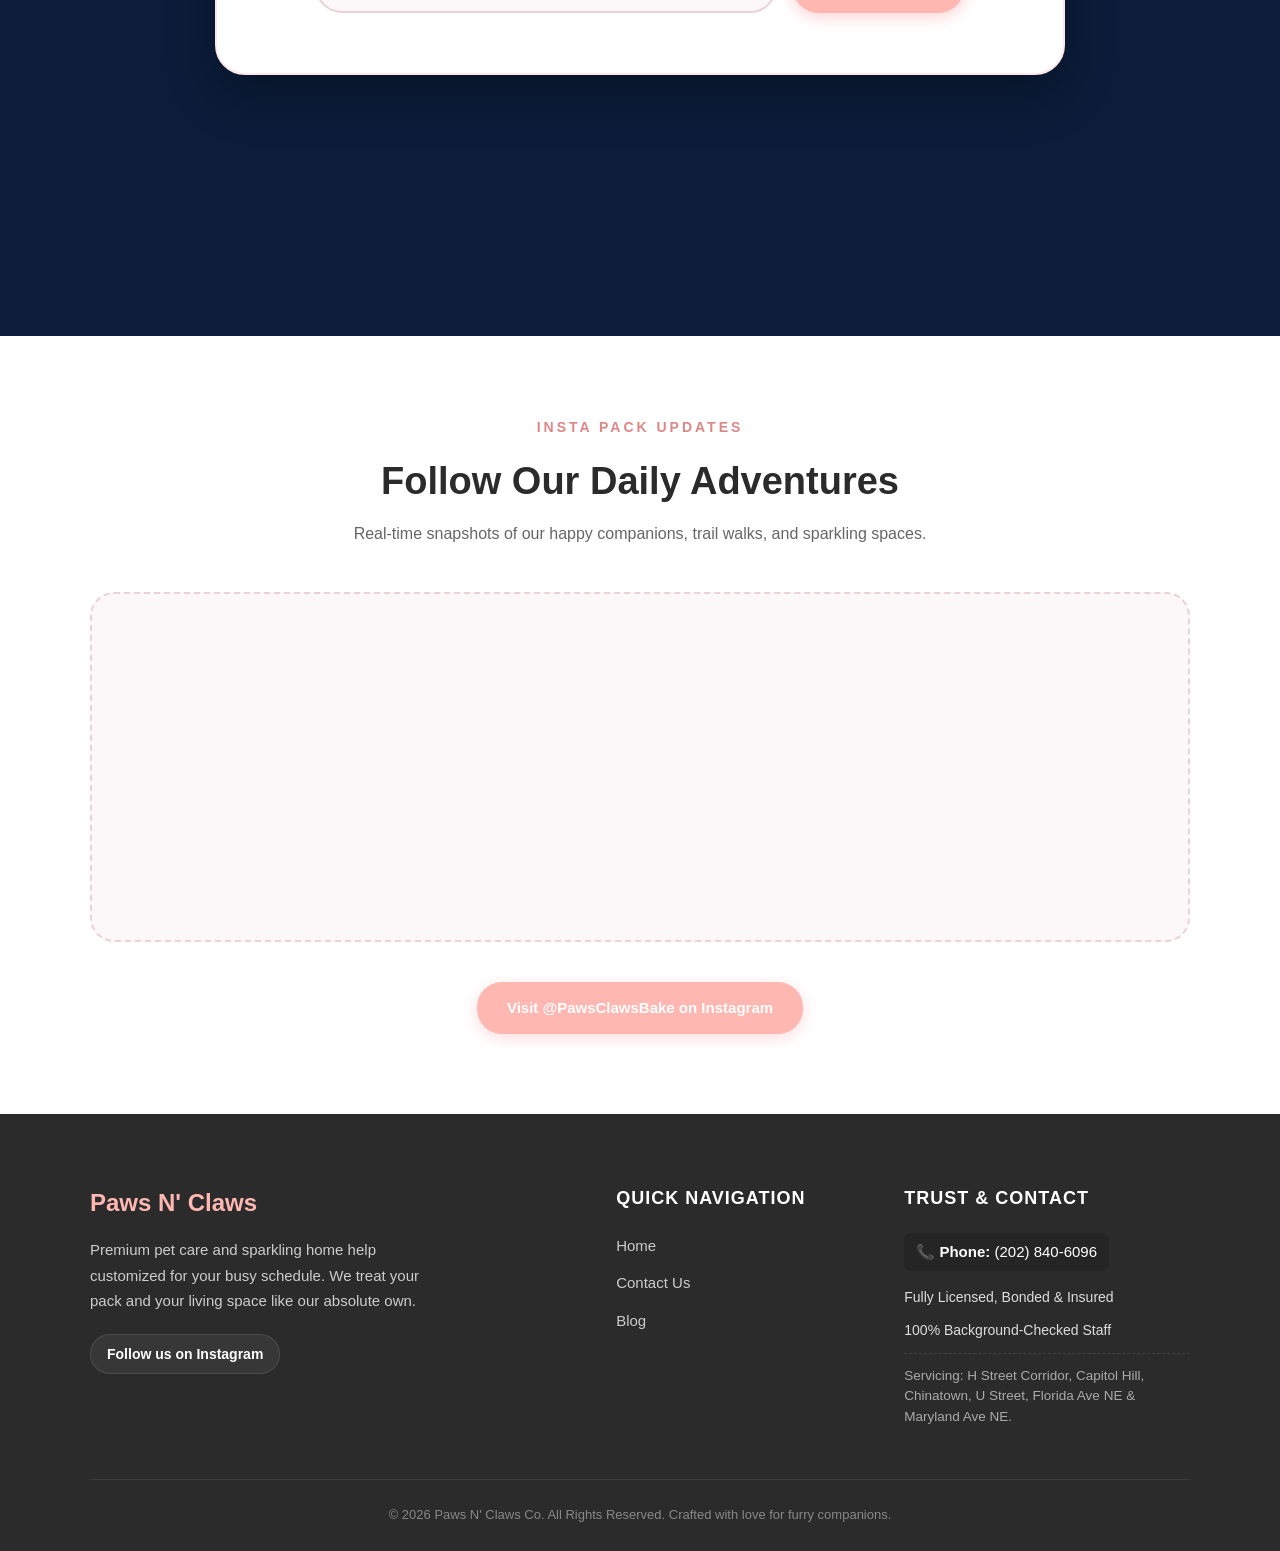
==== commit 857b196d: "fixing stuffff" ====
--- a/index.html
+++ b/index.html
@@ -24,25 +24,28 @@
 
 </head>
 <body>
-
-    <!-- 1. NAVIGATION BAR LAYER -->
-    <nav class="navbar">
-        <!-- Text logo version (No images!) -->
-        <!-- Updated Logo with Tagline underneath -->
-        <!-- Updated Logo with abstract decorative swirls -->
-        <a href="index.html" class="logo">
-    <!-- 🌟 ADDED THE SWIRLS LAYER HERE 🌟 -->
-            <span class="logo-swirls">༺ ฅ ༻</span>
-    
-            <span class="logo-title">Paws N' Claws</span>
-            <span class="logo-tagline">Care for your furry friends</span>
-        </a>
-        <ul class="nav-links">
-            <li><a href="index.html">Home</a></li>
-            <li><a href="about.html">About</a></li>
-            <li><a href="schedule.html">Schedule</a></li>
-        </ul>
-    </nav>
+    <header class="top-header">
+  <div class="promo-banner">
+    <span class="promo-badge">New Client Offer</span>
+    <span class="promo-text">
+      Book a 60-minute walk and get <strong>100% off</strong> your first 20-minute walk
+    </span>
+    <a href="schedule.html" class="promo-btn">Book Now &rarr;</a>
+  </div>
+
+  <nav class="navbar">
+    <a href="index.html" class="logo">
+      <span class="logo-swirls">༺ ฅ ༻</span>
+      <span class="logo-title">Paws N' Claws</span>
+      <span class="logo-tagline">Care for your furry friends</span>
+    </a>
+    <ul class="nav-links">
+      <li><a href="index.html">Home</a></li>
+      <li><a href="about.html">About</a></li>
+      <li><a href="schedule.html">Schedule</a></li>
+    </ul>
+  </nav>
+</header>
 
     <!-- 2. THE RESTORED VIDEO HERO BANNER -->
     <header class="full-bleed-hero">
--- a/style.css
+++ b/style.css
@@ -42,15 +42,72 @@
 /* ==========================================
    2. SHARED NAVIGATION BAR STYLE
    ========================================== */
+body {
+  margin: 0;
+}
+
+.promo-banner {
+  /* Soft pastel pink gradient */
+  background: linear-gradient(90deg, #ffe3ec 0%, #ffd1e0 100%);
+  color: #3a1824;
+  display: flex;
+  flex-wrap: wrap;
+  justify-content: center;
+  align-items: center;
+  gap: 10px 14px;
+  padding: 10px 20px;
+  font-family: -apple-system, BlinkMacSystemFont, "Segoe UI", Roboto, Helvetica, Arial, sans-serif;
+  font-size: 14px;
+  letter-spacing: 0.2px;
+  box-shadow: 0 2px 10px rgba(58, 24, 36, 0.06);
+  position: sticky;
+  top: 0;
+  z-index: 1001; /* Raised above navbar so the button is clickable */
+}
+
+/* Small pill tag for the offer label */
+.promo-badge {
+  background-color: rgba(255, 255, 255, 0.7);
+  color: #8f2447;
+  font-size: 11px;
+  font-weight: 700;
+  text-transform: uppercase;
+  letter-spacing: 0.8px;
+  padding: 4px 10px;
+  border-radius: 999px;
+}
+
+.promo-text {
+  line-height: 1.4;
+  text-align: center;
+}
+
+/* Modern pill-shaped button */
+.promo-btn {
+  background-color: #3a1824;
+  color: #ffffff;
+  text-decoration: none;
+  font-size: 13px;
+  font-weight: 600;
+  padding: 6px 14px;
+  border-radius: 999px;
+  transition: transform 0.2s ease, background-color 0.2s ease;
+}
+
+.promo-btn:hover {
+  background-color: #5c2639;
+  transform: translateY(-1px);
+}
+
 .navbar {
     display: flex;
     justify-content: space-between;
     align-items: center;
     padding: 20px 5%;
-     /* 🔴 THE FIXES TO MAKE IT INVISIBLE & FLOAT 🔴 */
+    /* 🔴 THE FIXES TO MAKE IT INVISIBLE & FLOAT 🔴 */
     background-color: transparent; /* Forces the browser color to vanish */
     position: absolute;            /* Sits the navbar right over your background content */
-    top: 0;
+    top: 48px;                     /* Moved down below the promo banner */
     left: 0;
     width: 100%;
     box-sizing: border-box;        /* Stops the 5% padding from stretching the bar too wide */
@@ -58,7 +115,6 @@
 }
 
 /* 🌟 THE BRAND BADGE CONTAINER 🌟 */
-/* THE BRAND BADGE CONTAINER */
 .logo {
     text-decoration: none;
     display: flex;
@@ -117,7 +173,6 @@
     letter-spacing: 1.5px;      
 }
 
-
 /* 🌟 THE FIX: Forces the nav links to sit side-by-side instead of stacking 🌟 */
 .nav-links {
     display: flex;             /* Lines up the <li> items horizontally */
@@ -144,7 +199,6 @@
 .nav-links a:hover {
     color: var(--dark-pink); 
 }
-
 
 /* Call to Action Button (Login / Signup) */
 .cta-btn {
@@ -168,7 +222,12 @@
     box-shadow: 0 6px 20px rgba(255, 139, 148, 0.6); /* Glow intensifies on hover */
 }
 
-
+/* Keeps the logo clear of the banner on narrow phone screens */
+@media (max-width: 768px) {
+    .navbar {
+        top: 78px;
+    }
+}
 /* ==========================================
    3. FULL BLEED HERO BANNER & CONTAINERS
    ========================================== */
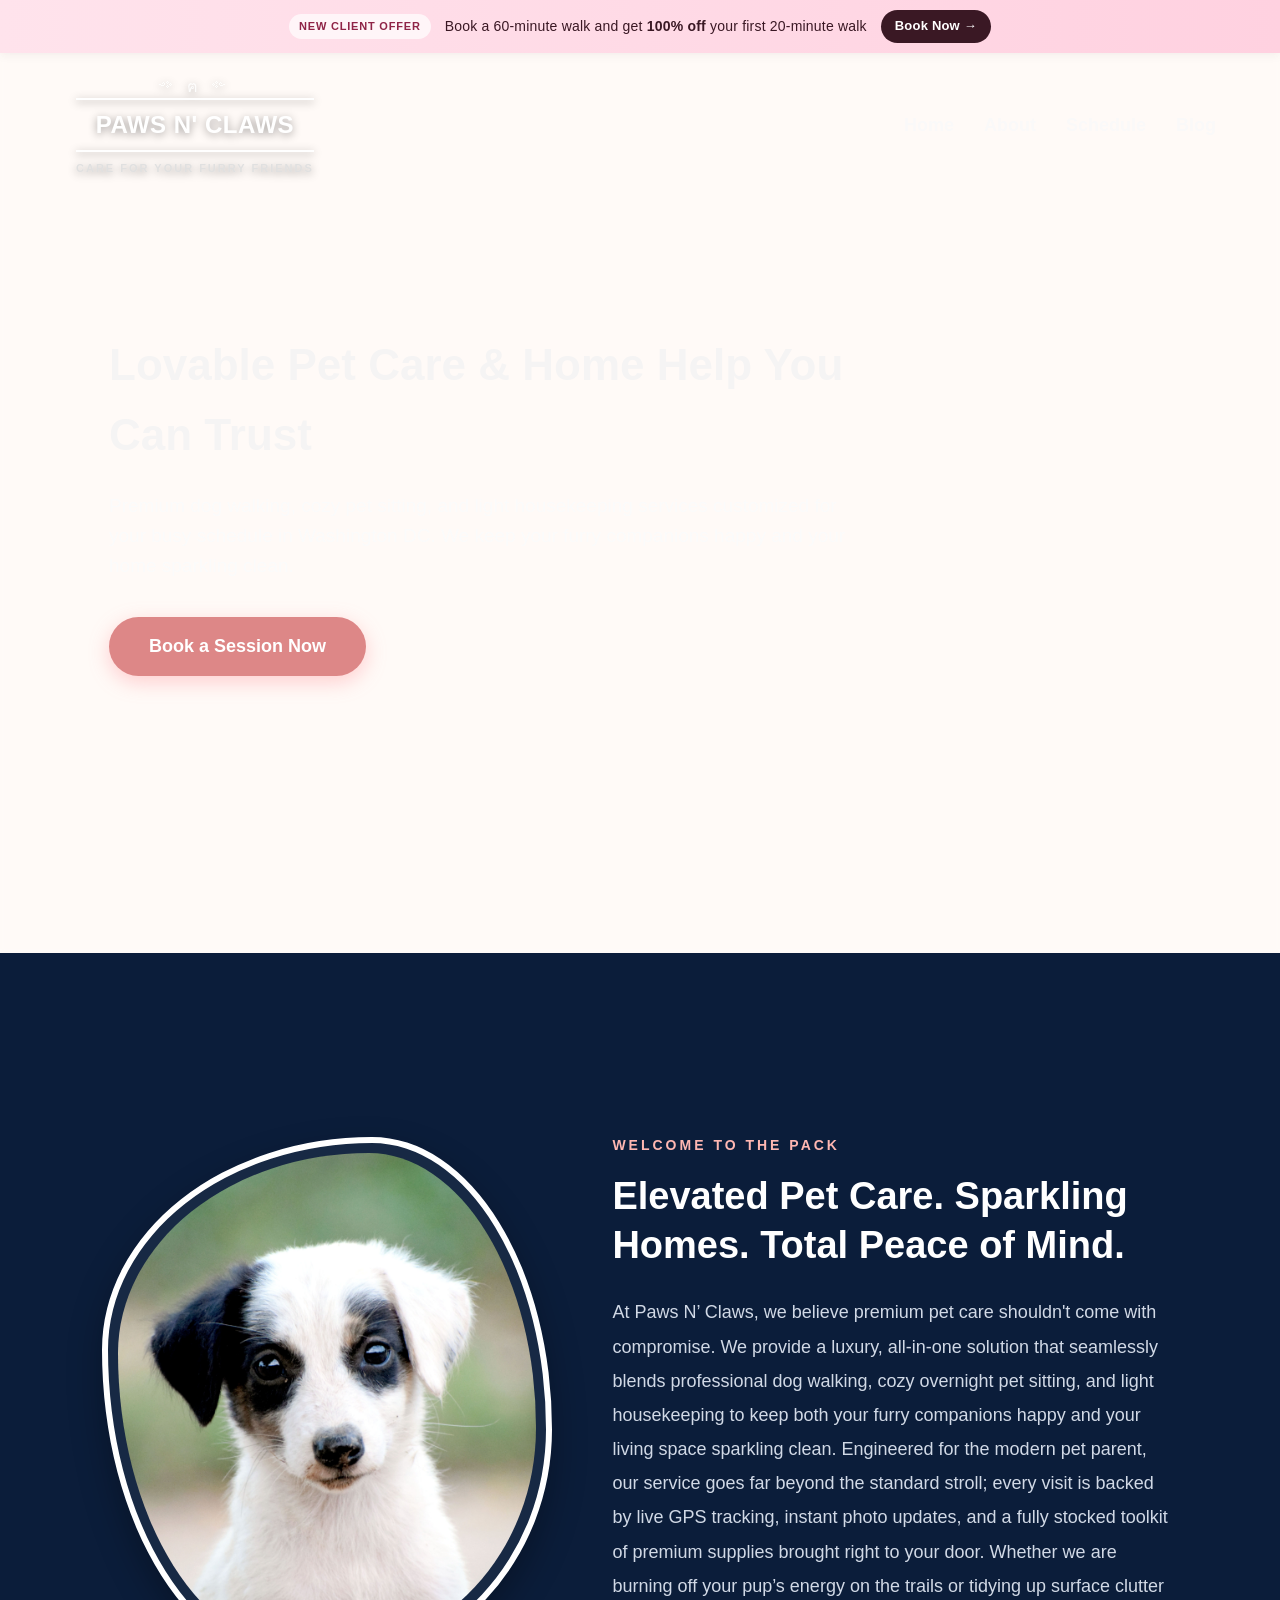
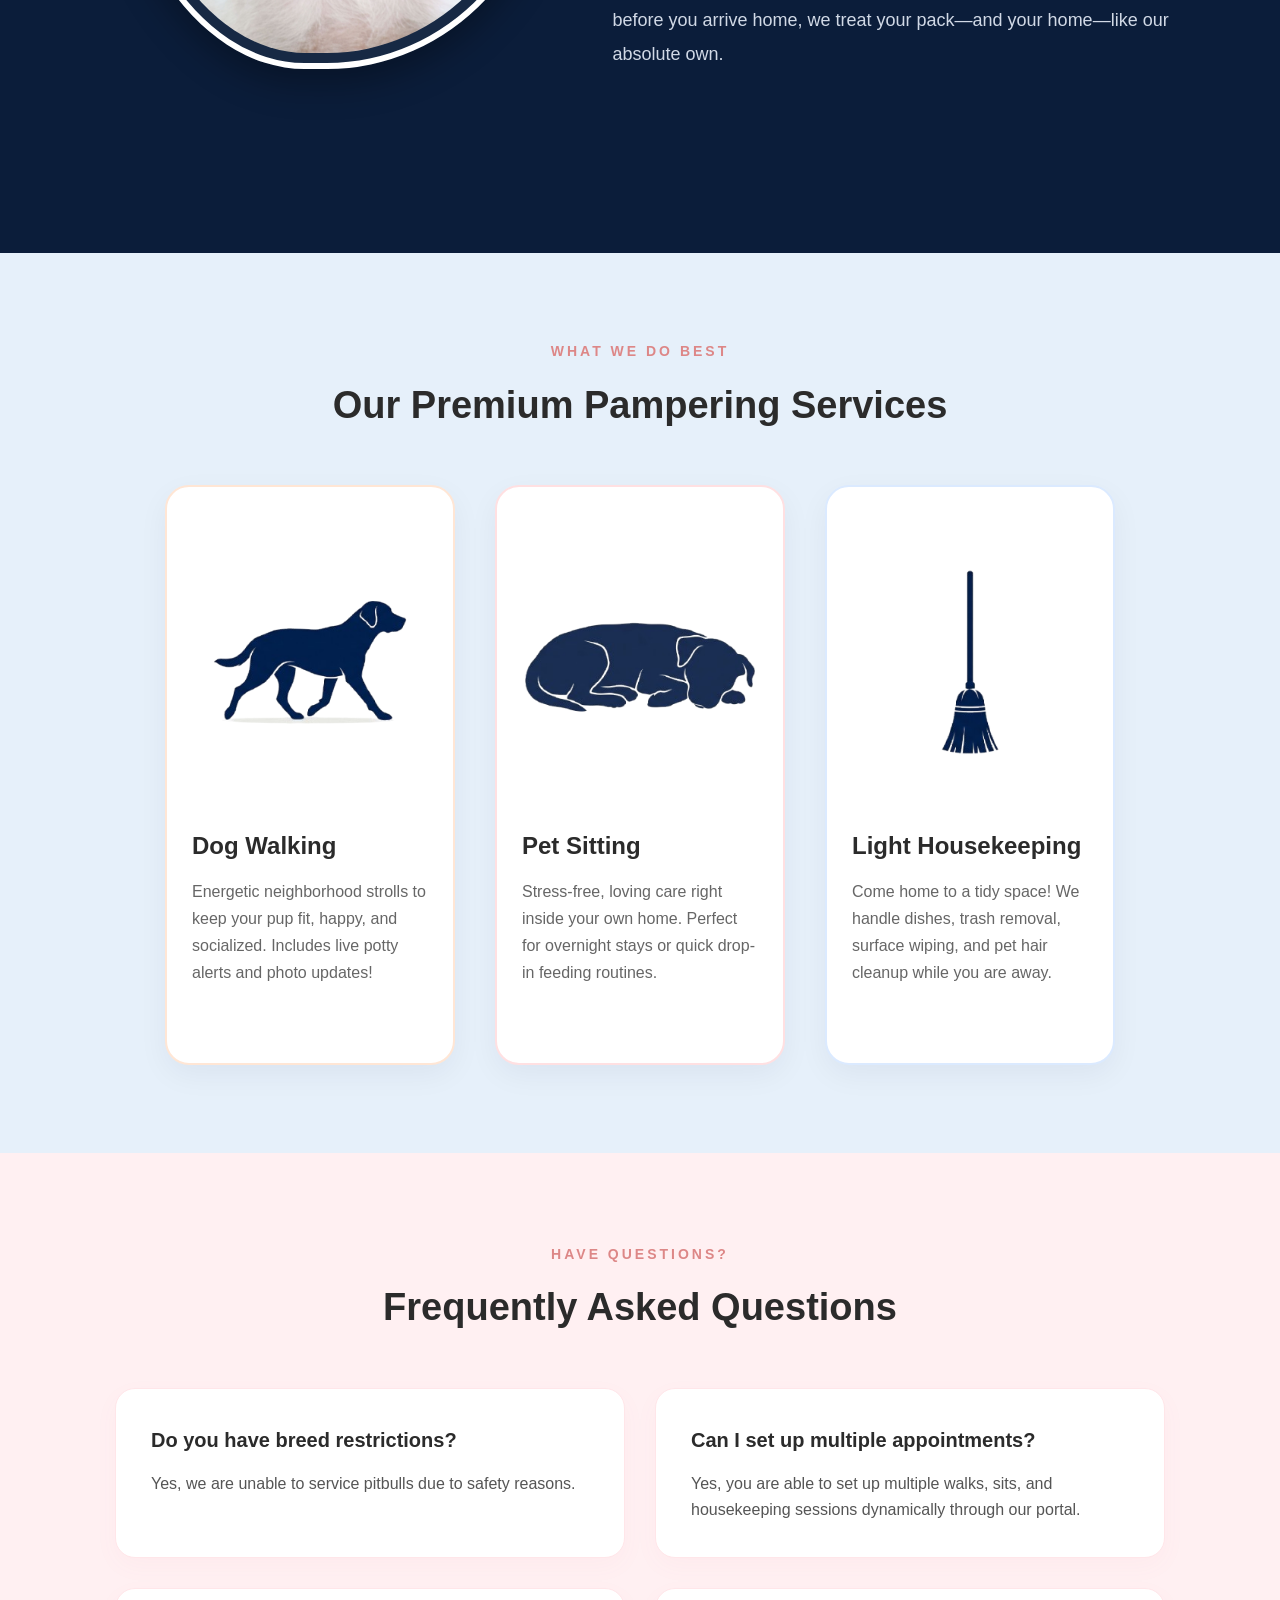
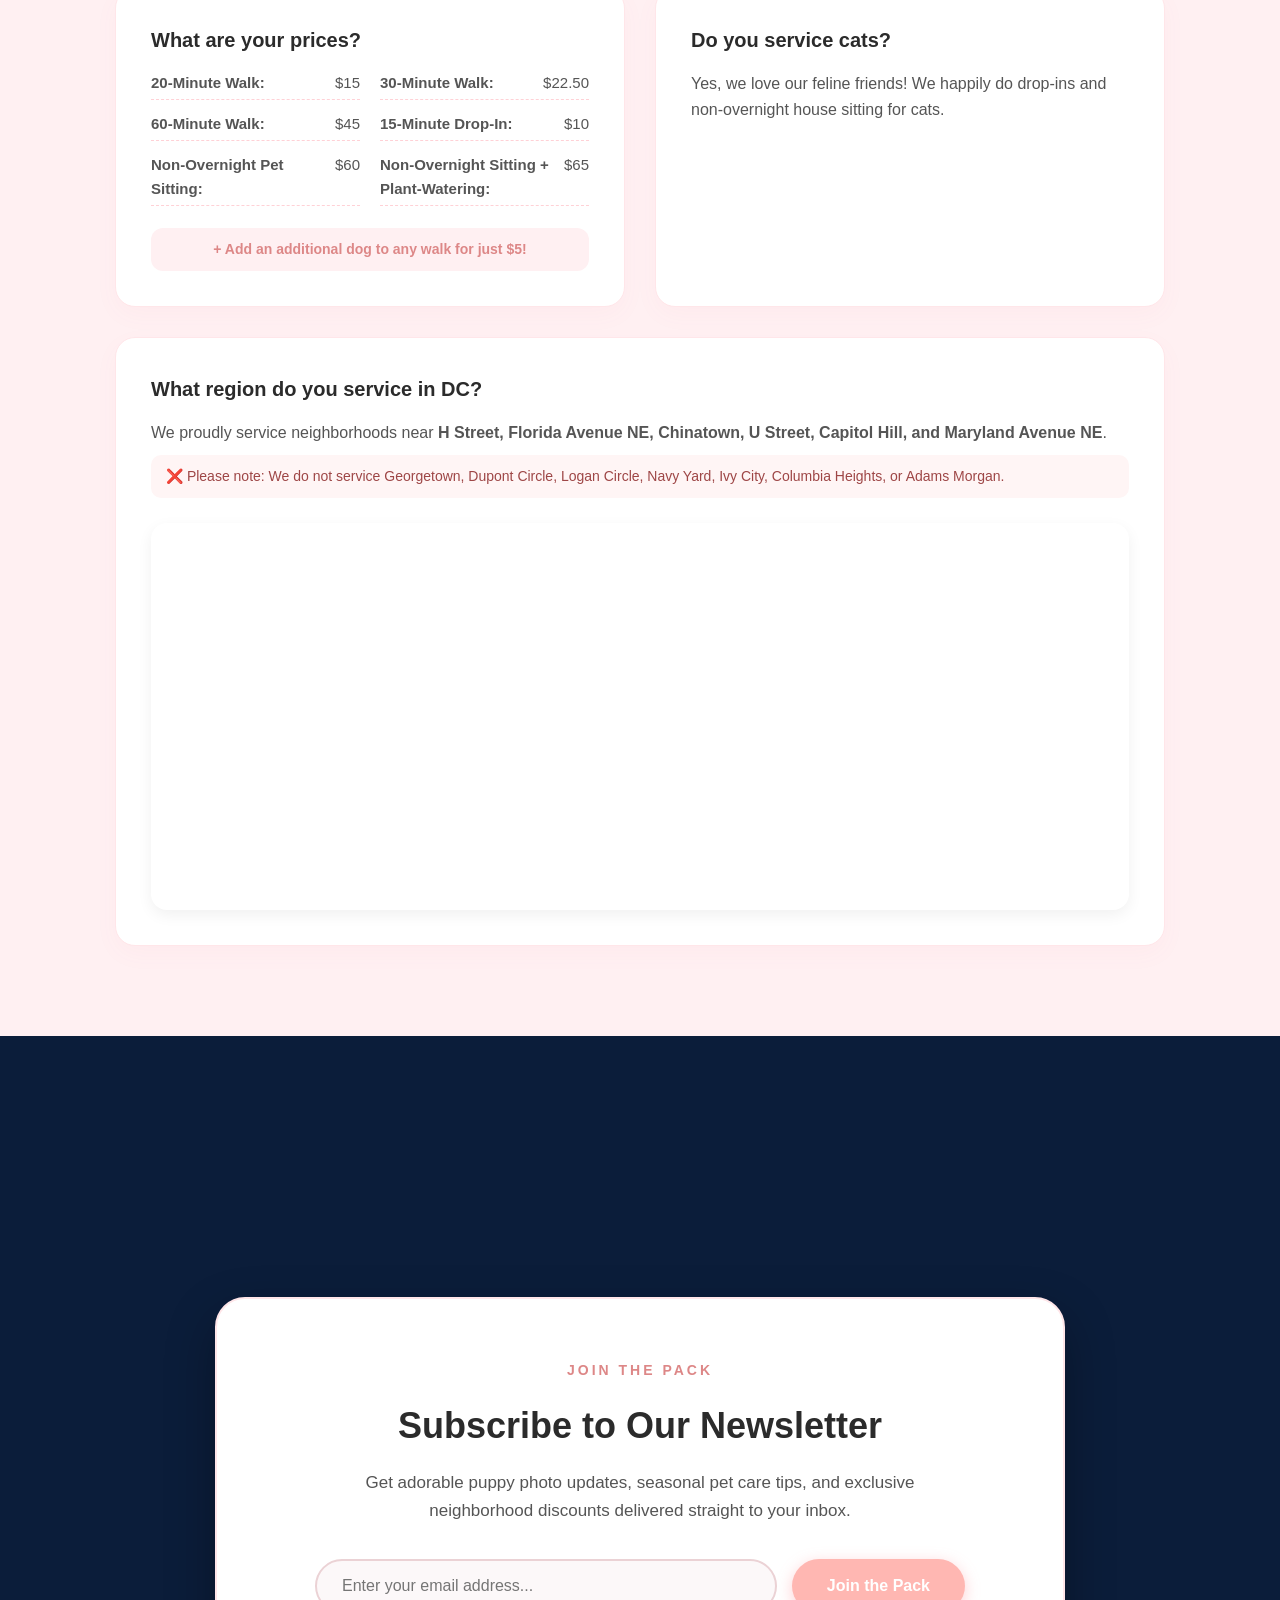
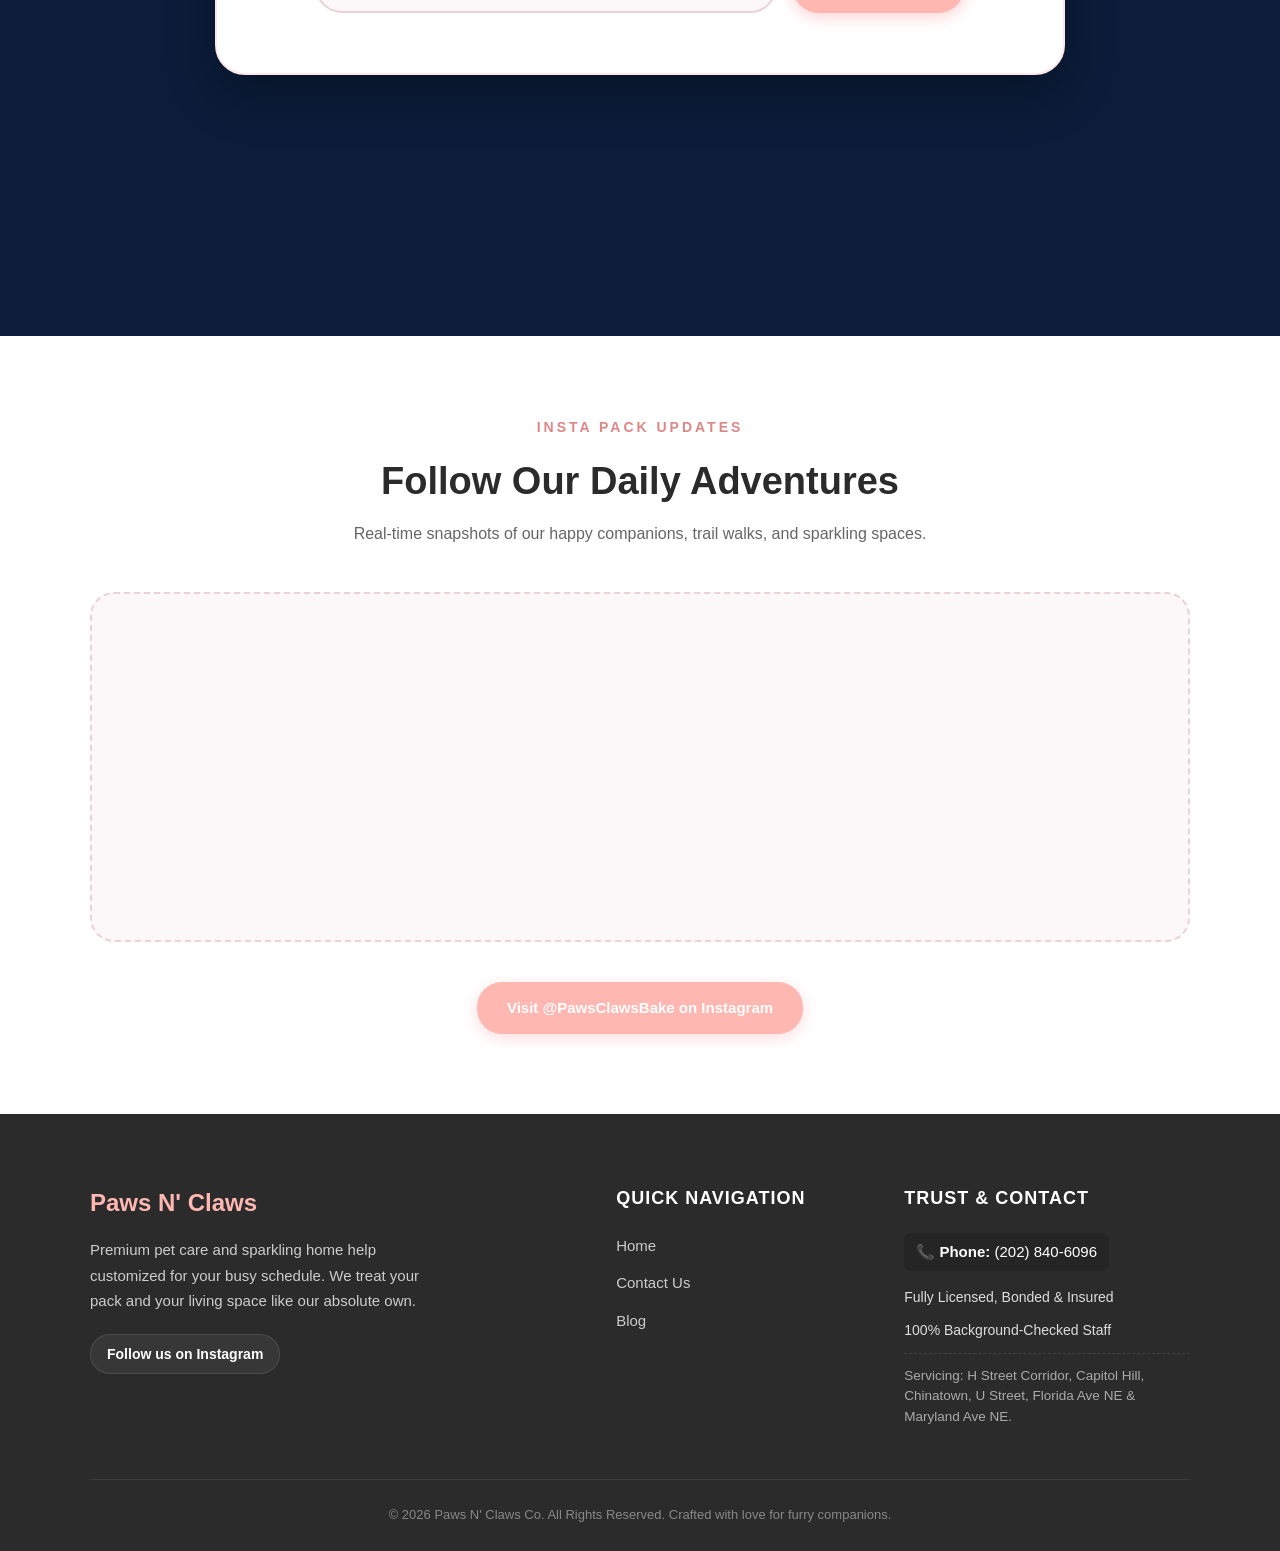
==== commit eccbf2f8: "blog fix" ====
--- a/index.html
+++ b/index.html
@@ -33,18 +33,31 @@
     <a href="schedule.html" class="promo-btn">Book Now &rarr;</a>
   </div>
 
-  <nav class="navbar">
-    <a href="index.html" class="logo">
-      <span class="logo-swirls">༺ ฅ ༻</span>
-      <span class="logo-title">Paws N' Claws</span>
-      <span class="logo-tagline">Care for your furry friends</span>
-    </a>
+ <nav class="navbar" id="navbar">
+  <a href="index.html" class="logo">
+    <span class="logo-swirls">༺ ฅ ༻</span>
+    <span class="logo-title">Paws N' Claws</span>
+    <span class="logo-tagline">Care for your furry friends</span>
+  </a>
+
+  <!-- 3-line hamburger button -->
+  <button class="menu-toggle" id="menuToggle" aria-label="Toggle Menu" aria-expanded="false">
+    <span class="line"></span>
+    <span class="line"></span>
+    <span class="line"></span>
+  </button>
+
+  <!-- Navigation Links (Desktop bar & Mobile Full-Screen Overlay) -->
+  <div class="nav-overlay" id="navOverlay">
+    <span class="mobile-menu-header">Menu</span>
     <ul class="nav-links">
       <li><a href="index.html">Home</a></li>
       <li><a href="about.html">About</a></li>
       <li><a href="schedule.html">Schedule</a></li>
+      <li><a href="blog.html">Blog</a></li>
     </ul>
-  </nav>
+  </div>
+</nav>
 </header>
 
     <!-- 2. THE RESTORED VIDEO HERO BANNER -->
@@ -332,6 +345,31 @@
     }
 });
 </script>
+<script>
+  const navbar = document.getElementById('navbar');
+  const menuToggle = document.getElementById('menuToggle');
+  const navOverlay = document.getElementById('navOverlay');
+  const navLinks = document.querySelectorAll('.nav-links a');
+
+  menuToggle.addEventListener('click', () => {
+    const isOpen = navOverlay.classList.toggle('active');
+    menuToggle.classList.toggle('active');
+    navbar.classList.toggle('menu-open');
+    menuToggle.setAttribute('aria-expanded', isOpen);
+    document.body.style.overflow = isOpen ? 'hidden' : '';
+  });
+
+  navLinks.forEach(link => {
+    link.addEventListener('click', () => {
+      navOverlay.classList.remove('active');
+      menuToggle.classList.remove('active');
+      navbar.classList.remove('menu-open');
+      menuToggle.setAttribute('aria-expanded', 'false');
+      document.body.style.overflow = '';
+    });
+  });
+</script>
+
 </body>
 </html>
 
--- a/style.css
+++ b/style.css
@@ -47,7 +47,6 @@
 }
 
 .promo-banner {
-  /* Soft pastel pink gradient */
   background: linear-gradient(90deg, #ffe3ec 0%, #ffd1e0 100%);
   color: #3a1824;
   display: flex;
@@ -62,10 +61,9 @@
   box-shadow: 0 2px 10px rgba(58, 24, 36, 0.06);
   position: sticky;
   top: 0;
-  z-index: 1001; /* Raised above navbar so the button is clickable */
-}
-
-/* Small pill tag for the offer label */
+  z-index: 1002;
+}
+
 .promo-badge {
   background-color: rgba(255, 255, 255, 0.7);
   color: #8f2447;
@@ -82,7 +80,6 @@
   text-align: center;
 }
 
-/* Modern pill-shaped button */
 .promo-btn {
   background-color: #3a1824;
   color: #ffffff;
@@ -100,133 +97,271 @@
 }
 
 .navbar {
+  display: flex;
+  justify-content: space-between;
+  align-items: center;
+  padding: 20px 5%;
+  background-color: transparent;
+  position: absolute;
+  top: 48px;
+  left: 0;
+  width: 100%;
+  box-sizing: border-box;
+  z-index: 1000;
+}
+
+/* THE BRAND BADGE CONTAINER */
+.logo {
+  text-decoration: none;
+  display: flex;
+  flex-direction: column;
+  align-items: center;
+  text-align: center;
+  padding: 6px 12px;
+  filter: drop-shadow(0px 2px 4px rgba(0, 0, 0, 0.4));
+  transition: transform 0.3s ease, filter 0.3s ease;
+  z-index: 1001;
+}
+
+.logo-swirls {
+  color: rgba(255, 255, 255, 0.85);
+  font-size: 16px;
+  letter-spacing: 4px;
+  margin-bottom: -2px;
+  display: block;
+  font-family: serif;
+  transition: color 0.3s ease;
+}
+
+.logo-title {
+  color: #ffffff;
+  font-weight: 800;
+  font-size: 24px;
+  text-transform: uppercase;
+  letter-spacing: 0.5px;
+  padding-top: 6px;
+  padding-bottom: 6px;
+  border-top: 2px solid #ffffff;
+  border-bottom: 2px solid #ffffff;
+  width: 100%;
+  display: block;
+  transition: letter-spacing 0.3s ease, color 0.3s ease, border-color 0.3s ease;
+}
+
+.logo-tagline {
+  color: #e0e0e0;
+  font-size: 11px;
+  font-weight: 600;
+  text-transform: uppercase;
+  letter-spacing: 2px;
+  margin-top: 8px;
+  display: block;
+  transition: color 0.3s ease;
+}
+
+.logo:hover {
+  transform: translateY(-2px);
+}
+
+.logo:hover .logo-title {
+  letter-spacing: 1.5px;
+}
+
+/* DESKTOP NAV LINKS */
+.nav-links {
+  display: flex;
+  align-items: center;
+  list-style: none;
+  margin: 0;
+  padding: 0;
+}
+
+.nav-links li {
+  margin-left: 30px;
+}
+
+.nav-links a {
+  color: #faf9f9;
+  font-weight: 600;
+  text-decoration: none;
+  font-size: 18px;
+  transition: color 0.3s ease;
+}
+
+.nav-links a:hover {
+  color: var(--dark-pink);
+}
+
+/* HIDE MOBILE ELEMENTS ON DESKTOP */
+.menu-toggle,
+.mobile-menu-header {
+  display: none;
+}
+
+/* ==========================================
+   MOBILE MENU STYLES
+   ========================================== */
+@media (max-width: 768px) {
+  promo-banner {
+    padding: 8px 12px;
+    gap: 6px 10px;
+    font-size: 12.5px;  
+  /* Compact Hero Overlay Content for Mobile */
+  .hero-overlay-content {
+    width: 90%;
+    max-width: 420px;
+    padding: 20px 16px;
+    margin-top: 90px; /* Keeps it clear below your lowered logo */
+  }
+
+  .hero-overlay-content h1 {
+    font-size: 26px; /* Scales down from giant desktop size */
+    line-height: 1.25;
+    margin-bottom: 12px;
+  }
+
+  .hero-overlay-content p {
+    font-size: 14.5px;
+    line-height: 1.5;
+    margin-bottom: 20px;
+  }
+
+  .hero-overlay-content .pink-cta-btn {
+    font-size: 14px;
+    padding: 11px 22px;
+  }
+}
+
+  .promo-badge {
+    font-size: 10px;
+    padding: 3px 8px;
+  }
+
+  .promo-btn {
+    font-size: 12px;
+    padding: 4px 12px;
+  
+  }
+    .navbar {
+    top: 165px;
+    padding: 14px 5%;
+  }
+    body.subpage {
+    padding-top: 250px;
+    background-color: #0b1d3a;
+  }
+
+  .logo-title {
+    font-size: 20px;
+  }
+  .logo-tagline {
+    font-size: 9px;
+    letter-spacing: 1.5px;
+  }
+
+  /* 3-Line Hamburger Button */
+  .menu-toggle {
     display: flex;
-    justify-content: space-between;
+    flex-direction: column;
+    justify-content: center;
+    gap: 5px;
+    background: none;
+    border: none;
+    cursor: pointer;
+    padding: 10px;
+    z-index: 1001;
+  }
+
+  .menu-toggle .line {
+    width: 26px;
+    height: 2.5px;
+    background-color: #ffffff;
+    border-radius: 2px;
+    box-shadow: 0 1px 3px rgba(0, 0, 0, 0.3);
+    transition: transform 0.3s ease, opacity 0.3s ease, background-color 0.3s ease;
+  }
+
+  /* Animate 3 lines into an X & turn burgundy when open */
+  .menu-toggle.active .line {
+    background-color: #3a1824;
+    box-shadow: none;
+  }
+  .menu-toggle.active .line:nth-child(1) {
+    transform: translateY(7.5px) rotate(45deg);
+  }
+  .menu-toggle.active .line:nth-child(2) {
+    opacity: 0;
+  }
+  .menu-toggle.active .line:nth-child(3) {
+    transform: translateY(-7.5px) rotate(-45deg);
+  }
+
+  /* Switch logo colors to dark burgundy when pink overlay opens */
+  /* Hide the logo when the mobile menu is open */
+  .navbar.menu-open .logo {
+    opacity: 0;
+    visibility: hidden;
+    pointer-events: none;
+  }
+  /* Full-Screen Pastel Pink Overlay */
+  .nav-overlay {
+    position: fixed;
+    inset: 0;
+    background: linear-gradient(180deg, #fff5f8 0%, #ffe3ec 100%);
+    display: flex;
+    flex-direction: column;
+    justify-content: center;
     align-items: center;
-    padding: 20px 5%;
-    /* 🔴 THE FIXES TO MAKE IT INVISIBLE & FLOAT 🔴 */
-    background-color: transparent; /* Forces the browser color to vanish */
-    position: absolute;            /* Sits the navbar right over your background content */
-    top: 48px;                     /* Moved down below the promo banner */
-    left: 0;
-    width: 100%;
-    box-sizing: border-box;        /* Stops the 5% padding from stretching the bar too wide */
-    z-index: 1000;                 /* Keeps it layered on top of images/text */
-}
-
-/* 🌟 THE BRAND BADGE CONTAINER 🌟 */
-.logo {
-    text-decoration: none;
-    display: flex;
-    flex-direction: column;    
-    align-items: center;       
+    opacity: 0;
+    visibility: hidden;
+    transition: opacity 0.35s ease, visibility 0.35s ease;
+    z-index: 1000;
+  }
+
+  .nav-overlay.active {
+    opacity: 1;
+    visibility: visible;
+  }
+
+  /* "MENU" Heading at the Top of the Open Menu */
+  .mobile-menu-header {
+    display: block;
+    font-size: 13px;
+    font-weight: 700;
+    text-transform: uppercase;
+    letter-spacing: 3px;
+    color: #8f2447;
+    margin-top: 80px;
+    margin-bottom: 24px;
+    padding-bottom: 10px;
+    border-bottom: 1.5px solid rgba(58, 24, 36, 0.2);
+    width: 140px;
     text-align: center;
-    padding: 6px 12px;
-    filter: drop-shadow(0px 2px 4px rgba(0, 0, 0, 0.4));
-    transition: transform 0.3s ease;
-}
-
-/* 🌟 STYLING FOR THE FANCY SWIRLS ABOVE THE TOP LINE 🌟 */
-.logo-swirls {
-    color: rgba(255, 255, 255, 0.85); /* Pure elegant off-white */
-    font-size: 16px;                  /* Keep them delicate and small */
-    letter-spacing: 4px;              /* Gives the curls room to breathe */
-    margin-bottom: -2px;              /* Gently locks them right onto the top line */
-    display: block;
-    font-family: serif;               /* Forces a classic cursive flourish rendering */
-}
-
-/* THE MAIN TITLE (UNCHANGED, FRAMED BY LINES) */
-.logo-title {
-    color: #ffffff;
-    font-weight: 800;
-    font-size: 24px;
-    text-transform: uppercase;
+  }
+
+  /* Centered Navigation Buttons */
+  .nav-links {
+    flex-direction: column;
+    align-items: center;
+    gap: 24px;
+  }
+
+  .nav-links li {
+    margin-left: 0;
+  }
+
+  .nav-links a {
+    color: #3a1824;
+    font-size: 28px;
+    font-weight: 600;
     letter-spacing: 0.5px;
-    padding-top: 6px;
-    padding-bottom: 6px;
-    
-    border-top: 2px solid #ffffff;     
-    border-bottom: 2px solid #ffffff;  
-    width: 100%;                       
-    display: block;
-    transition: letter-spacing 0.3s ease;
-}
-
-/* THE TAGLINE BELOW THE BOTTOM LINE */
-.logo-tagline {
-    color: #e0e0e0;            
-    font-size: 11px;           
-    font-weight: 600;
-    text-transform: uppercase; 
-    letter-spacing: 2px;       
-    margin-top: 8px;           
-    display: block;
-}
-
-/* Interaction animations */
-.logo:hover {
-    transform: translateY(-2px); 
-}
-
-.logo:hover .logo-title {
-    letter-spacing: 1.5px;      
-}
-
-/* 🌟 THE FIX: Forces the nav links to sit side-by-side instead of stacking 🌟 */
-.nav-links {
-    display: flex;             /* Lines up the <li> items horizontally */
-    align-items: center;       /* Centers them vertically with each other */
-    list-style: none;          /* Removes default bullet points if you have them */
-    margin: 0;
-    padding: 0;
-}
-
-/* Adds breathing room between each button */
-.nav-links li {
-    margin-left: 30px;         /* Creates uniform spacing between your links */
-}
-
-/* Ensure your text styling remains sharp and visible */
-.nav-links a {
-    color: #faf9f9; 
-    font-weight: 600;
-    text-decoration: none;
-    font-size: 18px;
-    transition: color 0.3s ease;
-}
-
-.nav-links a:hover {
-    color: var(--dark-pink); 
-}
-
-/* Call to Action Button (Login / Signup) */
-.cta-btn {
-    background-color: var(--primary-pink);
-    color: white !important;
-    padding: 10px 20px;
-    border-radius: 25px;
-    font-weight: bold;
-    text-decoration: none; /* Safely removes underlines */
-    transition: transform 0.2s, background-color 0.3s, box-shadow 0.2s;
-    
-    /* 🌟 THE FLOATING GLOW FIX 🌟 */
-    /* Adds a soft pink aura that separates the button from both grass and sky */
-    box-shadow: 0 4px 15px rgba(255, 139, 148, 0.4); 
-}
-
-.cta-btn:hover {
-    background-color: var(--dark-pink);
-    transform: scale(1.05);
-    box-sizing: border-box;
-    box-shadow: 0 6px 20px rgba(255, 139, 148, 0.6); /* Glow intensifies on hover */
-}
-
-/* Keeps the logo clear of the banner on narrow phone screens */
-@media (max-width: 768px) {
-    .navbar {
-        top: 78px;
-    }
+    display: inline-block;
+    padding: 6px 20px;
+  }
+
+  .nav-links a:hover {
+    color: #8f2447;
+  }
 }
 /* ==========================================
    3. FULL BLEED HERO BANNER & CONTAINERS
@@ -1425,4 +1560,31 @@
     .schedule-page-wrapper { padding-top: 120px; }
     .schedule-hero h1 { font-size: 2.2rem; }
 }
-
+@media (max-width: 768px) {
+  .hero-overlay-content {
+    width: 86% !important;
+    max-width: 340px !important;
+    padding: 18px 16px !important;
+    margin-top: 130px !important; /* Clears your lowered logo */
+    height: auto !important;
+    min-height: unset !important;
+  }
+
+  .hero-overlay-content h1 {
+    font-size: 21px !important;
+    line-height: 1.25 !important;
+    margin-bottom: 10px !important;
+  }
+
+  .hero-overlay-content p {
+    font-size: 13.5px !important;
+    line-height: 1.45 !important;
+    margin-bottom: 16px !important;
+  }
+
+  .hero-overlay-content .pink-cta-btn {
+    font-size: 13.5px !important;
+    padding: 10px 20px !important;
+  }
+}
+
